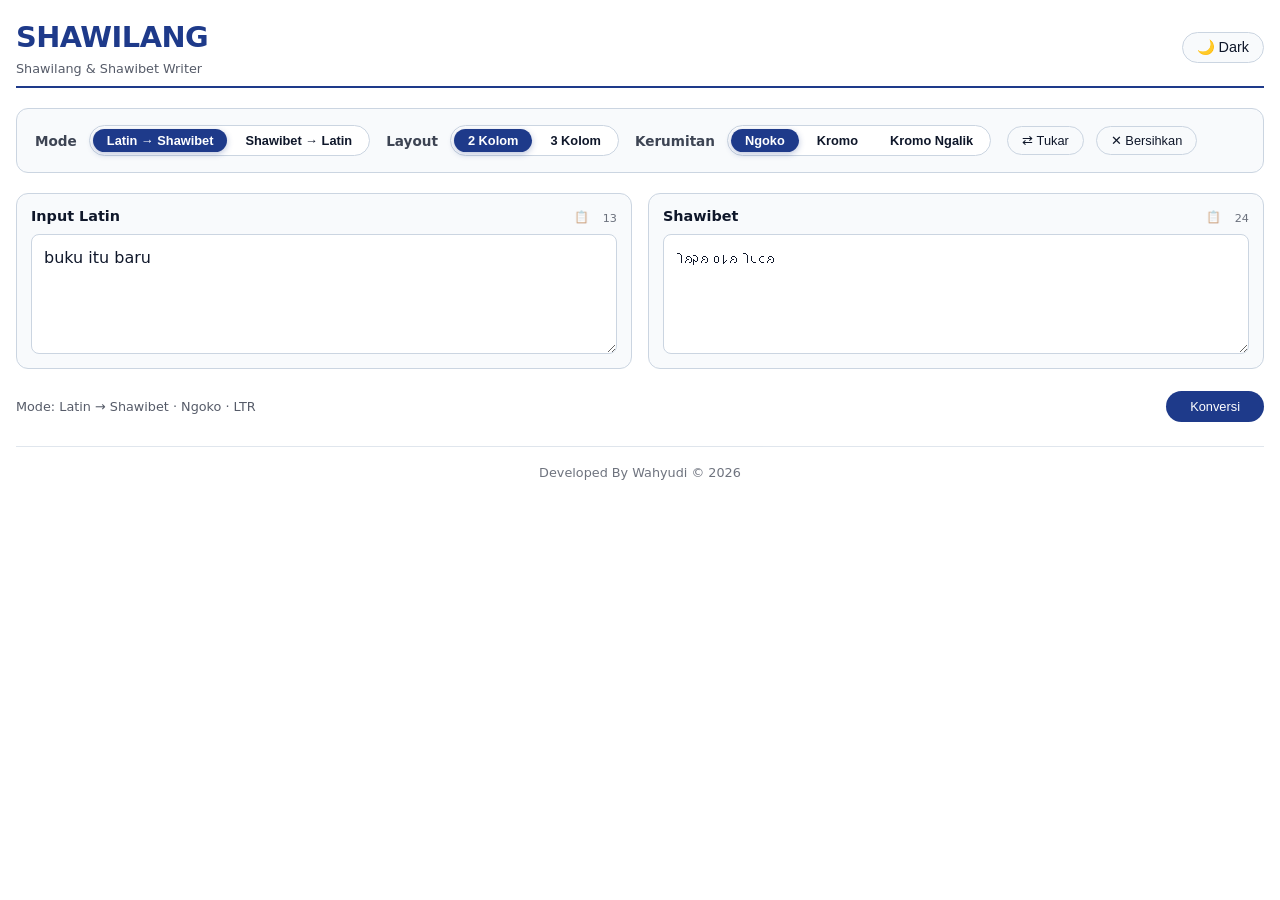
==== shawilang/index.html @ c7db757a "Update index.html" ====
<!DOCTYPE html>
<html lang="id">
<head>
    <meta charset="UTF-8">
    <meta name="viewport" content="width=device-width, initial-scale=1.0, maximum-scale=1.0, user-scalable=yes">
    <title>Shawilang – Shawibet Writer & Translator</title>
    <meta name="description" content="Tulis dan konversi Bahasa Indonesia ke Shawilang dan aksara Shawibet dengan mode Ngoko, Kromo, dan Kromo Ngalik.">
    <link rel="canonical" href="https://wahyudi.github.io/shawilang/">
    <meta property="og:title" content="Shawilang – Shawibet Writer">
    <meta property="og:description" content="Konversi Bahasa Indonesia ke Shawilang & Shawibet. Mode Ngoko, Kromo, Kromo Ngalik. PWA.">
    <meta name="twitter:card" content="summary">
    <link rel="icon" href="data:image/svg+xml,<svg xmlns='http://www.w3.org/2000/svg' viewBox='0 0 100 100'><text y='.9em' font-size='90'>𐑖</text></svg>">
    <link rel="manifest" href="manifest.json">
    <meta name="theme-color" content="#1e3a8a">
    <style>
        /* CSS Variables */
        :root {
            --bg: #ffffff;
            --bg-card: #f8fafc;
            --text: #0f172a;
            --primary: #1e3a8a;
            --primary-light: #3b82f6;
            --accent: #f97316;
            --border: #cbd5e1;
            --shadow: 0 4px 12px rgba(0,0,0,0.05);
            --radius: 12px;
            --transition: 0.25s ease;
            --font: 'Segoe UI', system-ui, -apple-system, sans-serif;
        }
        [data-theme="dark"] {
            --bg: #0f172a;
            --bg-card: #1e293b;
            --text: #f1f5f9;
            --primary: #3b82f6;
            --primary-light: #60a5fa;
            --accent: #f97316;
            --border: #334155;
            --shadow: 0 4px 12px rgba(0,0,0,0.4);
        }
        * { box-sizing: border-box; margin: 0; padding: 0; }
        body {
            font-family: var(--font);
            background: var(--bg);
            color: var(--text);
            transition: background var(--transition), color var(--transition);
            min-height: 100vh;
            display: flex;
            flex-direction: column;
            padding: 0 16px 20px;
            line-height: 1.5;
        }
        /* header */
        header {
            display: flex;
            flex-wrap: wrap;
            justify-content: space-between;
            align-items: center;
            padding: 16px 0 8px;
            border-bottom: 2px solid var(--primary);
            margin-bottom: 20px;
        }
        .brand h1 {
            font-size: 1.8rem;
            font-weight: 700;
            color: var(--primary);
            letter-spacing: -0.5px;
        }
        .brand small {
            display: block;
            font-size: 0.8rem;
            opacity: 0.7;
        }
        .header-actions {
            display: flex;
            gap: 10px;
            align-items: center;
        }
        .theme-toggle {
            background: var(--bg-card);
            border: 1px solid var(--border);
            border-radius: 40px;
            padding: 6px 14px;
            font-size: 0.9rem;
            cursor: pointer;
            color: var(--text);
            display: flex;
            align-items: center;
            gap: 6px;
            transition: 0.2s;
        }
        .theme-toggle:hover { opacity: 0.8; }

        /* controls */
        .controls {
            display: flex;
            flex-wrap: wrap;
            gap: 12px 16px;
            background: var(--bg-card);
            padding: 16px 18px;
            border-radius: var(--radius);
            margin-bottom: 20px;
            border: 1px solid var(--border);
            align-items: center;
        }
        .control-group {
            display: flex;
            align-items: center;
            gap: 6px 12px;
            flex-wrap: wrap;
        }
        .control-group label {
            font-weight: 600;
            font-size: 0.85rem;
            opacity: 0.8;
        }
        .btn-group {
            display: flex;
            gap: 4px;
            background: var(--bg);
            border-radius: 40px;
            padding: 3px;
            border: 1px solid var(--border);
        }
        .btn-group button {
            background: transparent;
            border: none;
            padding: 4px 14px;
            border-radius: 30px;
            font-size: 0.8rem;
            font-weight: 600;
            cursor: pointer;
            color: var(--text);
            transition: 0.15s;
            white-space: nowrap;
        }
        .btn-group button.active {
            background: var(--primary);
            color: white;
            box-shadow: 0 2px 6px rgba(30,58,138,0.3);
        }
        .btn-group button:not(.active):hover { background: var(--border); }

        select, .btn-ghost {
            background: var(--bg);
            border: 1px solid var(--border);
            padding: 6px 14px;
            border-radius: 40px;
            font-size: 0.8rem;
            font-weight: 500;
            color: var(--text);
            cursor: pointer;
        }
        .btn-ghost {
            background: var(--bg-card);
            display: inline-flex;
            align-items: center;
            gap: 4px;
        }
        .btn-ghost:hover { background: var(--border); }

        /* layout columns */
        .columns {
            display: grid;
            gap: 16px;
            margin-bottom: 16px;
        }
        .col-2 { grid-template-columns: 1fr 1fr; }
        .col-3 { grid-template-columns: 1fr 1fr 1fr; }

        .card {
            background: var(--bg-card);
            border-radius: var(--radius);
            border: 1px solid var(--border);
            padding: 12px 14px 14px;
            display: flex;
            flex-direction: column;
            transition: background 0.2s;
        }
        .card-header {
            display: flex;
            justify-content: space-between;
            align-items: center;
            margin-bottom: 6px;
            flex-wrap: wrap;
        }
        .card-header label {
            font-weight: 600;
            font-size: 0.9rem;
        }
        .card-actions {
            display: flex;
            gap: 6px;
            align-items: center;
        }
        .card-actions button {
            background: transparent;
            border: none;
            font-size: 0.75rem;
            padding: 2px 8px;
            border-radius: 20px;
            cursor: pointer;
            color: var(--text);
            opacity: 0.6;
            transition: 0.15s;
        }
        .card-actions button:hover { opacity: 1; background: var(--border); }
        textarea {
            width: 100%;
            min-height: 120px;
            padding: 10px 12px;
            font-size: 1rem;
            border: 1px solid var(--border);
            border-radius: 8px;
            background: var(--bg);
            color: var(--text);
            resize: vertical;
            font-family: var(--font);
            transition: 0.2s;
            line-height: 1.6;
        }
        textarea:focus { outline: 2px solid var(--primary); outline-offset: 1px; }
        .char-count {
            font-size: 0.7rem;
            opacity: 0.6;
            margin-top: 4px;
            text-align: right;
        }
        .rtl-text {
            direction: rtl;
            unicode-bidi: plaintext;
        }
        .footer {
            margin-top: 24px;
            text-align: center;
            font-size: 0.8rem;
            opacity: 0.6;
            border-top: 1px solid var(--border);
            padding-top: 16px;
        }
        /* toast */
        .toast {
            position: fixed;
            bottom: 30px;
            left: 50%;
            transform: translateX(-50%);
            background: var(--primary);
            color: white;
            padding: 10px 24px;
            border-radius: 60px;
            font-weight: 500;
            box-shadow: 0 8px 24px rgba(0,0,0,0.2);
            opacity: 0;
            transition: opacity 0.3s, transform 0.3s;
            pointer-events: none;
            z-index: 999;
        }
        .toast.show { opacity: 1; transform: translateX(-50%) translateY(0); }

        /* responsive */
        @media (max-width: 720px) {
            .col-2, .col-3 { grid-template-columns: 1fr; }
            .controls { flex-direction: column; align-items: stretch; }
            .control-group { justify-content: center; }
            .brand h1 { font-size: 1.5rem; }
            .btn-group button { font-size: 0.7rem; padding: 4px 10px; }
        }
        @media (max-width: 480px) {
            header { flex-direction: column; align-items: start; gap: 6px; }
            .header-actions { width: 100%; justify-content: flex-start; }
        }
        .flex-wrap { display: flex; flex-wrap: wrap; gap: 8px; align-items: center; }
        .gap-1 { gap: 4px; }
        .mt-1 { margin-top: 6px; }
        .hidden { display: none; }
    </style>
</head>
<body>
    <header>
        <div class="brand">
            <h1>SHAWILANG</h1>
            <small>Shawilang &amp; Shawibet Writer</small>
        </div>
        <div class="header-actions">
            <button class="theme-toggle" id="themeToggle" aria-label="Toggle tema">🌙 Dark</button>
        </div>
    </header>

    <!-- controls -->
    <div class="controls" id="controls">
        <div class="control-group">
            <label>Mode</label>
            <div class="btn-group" id="modeGroup">
                <button data-mode="latin2shawi" class="active">Latin → Shawibet</button>
                <button data-mode="shawi2latin">Shawibet → Latin</button>
            </div>
        </div>
        <div class="control-group">
            <label>Layout</label>
            <div class="btn-group" id="layoutGroup">
                <button data-layout="2" class="active">2 Kolom</button>
                <button data-layout="3">3 Kolom</button>
            </div>
        </div>
        <div class="control-group">
            <label>Kerumitan</label>
            <div class="btn-group" id="complexityGroup">
                <button data-complex="ngoko" class="active">Ngoko</button>
                <button data-complex="kromo">Kromo</button>
                <button data-complex="kromo-ngalik">Kromo Ngalik</button>
            </div>
        </div>
        <div class="control-group">
            <button class="btn-ghost" id="swapBtn">⇄ Tukar</button>
            <button class="btn-ghost" id="clearBtn">✕ Bersihkan</button>
        </div>
    </div>

    <!-- columns container -->
    <div class="columns col-2" id="columnsContainer">
        <!-- column 1 : input -->
        <div class="card" id="col1">
            <div class="card-header">
                <label id="labelCol1">Input Latin</label>
                <div class="card-actions">
                    <button class="copy-btn" data-target="col1" aria-label="Salin">📋</button>
                    <span class="char-count" id="countCol1">0</span>
                </div>
            </div>
            <textarea id="inputText" placeholder="Ketik di sini..." spellcheck="true"></textarea>
        </div>
        <!-- column 2 : hasil utama -->
        <div class="card" id="col2">
            <div class="card-header">
                <label id="labelCol2">Hasil Shawibet</label>
                <div class="card-actions">
                    <button class="copy-btn" data-target="col2" aria-label="Salin">📋</button>
                    <span class="char-count" id="countCol2">0</span>
                </div>
            </div>
            <textarea id="outputShawibet" readonly placeholder="Hasil aksara"></textarea>
        </div>
        <!-- column 3 : shawilang latin (opsional) -->
        <div class="card hidden" id="col3">
            <div class="card-header">
                <label id="labelCol3">Shawilang Latin</label>
                <div class="card-actions">
                    <button class="copy-btn" data-target="col3" aria-label="Salin">📋</button>
                    <span class="char-count" id="countCol3">0</span>
                </div>
            </div>
            <textarea id="outputLatin" readonly placeholder="Hasil Shawilang Latin"></textarea>
        </div>
    </div>

    <!-- additional info -->
    <div style="display:flex; flex-wrap:wrap; gap:12px; justify-content:space-between; align-items:center; margin-top:6px;">
        <div style="font-size:0.8rem; opacity:0.7;">
            <span id="modeDesc">Mode: Latin → Shawibet · Ngoko · LTR</span>
        </div>
        <button class="btn-ghost" id="convertBtn" style="background:var(--primary); color:white; border:none; padding:8px 24px;">Konversi</button>
    </div>

    <div class="footer">
        Developed By Wahyudi © <span id="year"></span>
    </div>

    <!-- toast -->
    <div id="toast" class="toast">✓ Berhasil disalin</div>

    <script>
        (function(){
            "use strict";

            // ---------- SHAWILANG MAPPING (UPDATED) ----------
            // Mapping untuk transformasi (per huruf)
            const CHAR_MAP = {
                'b':'p', 'p':'p', 'c':'j', 'j':'c', 'd':'t', 't':'d',
                'f':'v', 'v':'f', 'h':'ng', 'ng':'h', 'k':'g', 'g':'k',
                'l':'r', 'r':'l', 'm':'n', 'n':'m', 's':'z', 'z':'s',
                'w':'y', 'y':'w', 'a':'e', 'e':'a', 'u':'o', 'o':'u'
            };
            // Huruf yang TIDAK diubah untuk semua level
            const UNCHANGED = ['i','ny','sy','q','x'];

            // Tokenizer: longest match untuk multi-char (ng, ny, sy, kh? kh tidak di map sekarang)
            function tokenize(input) {
                const tokens = [];
                const special = ['ng','ny','sy']; // kh tidak digunakan
                let i = 0;
                while(i < input.length) {
                    let match = null;
                    if(i+1 < input.length) {
                        const two = input.substr(i,2).toLowerCase();
                        if(special.includes(two)) {
                            match = two;
                        }
                    }
                    if(match) {
                        tokens.push(match);
                        i += 2;
                    } else {
                        const ch = input[i].toLowerCase();
                        tokens.push(ch);
                        i++;
                    }
                }
                return tokens;
            }

            // Transformasi per kata (level 1 dan 2)
            function transformWord(text) {
                const tokens = tokenize(text);
                let result = '';
                for(let t of tokens) {
                    // cek apakah termasuk unchanged
                    if(UNCHANGED.includes(t)) {
                        result += t;
                        continue;
                    }
                    // mapping
                    const mapped = CHAR_MAP[t];
                    if(mapped) {
                        result += mapped;
                    } else {
                        result += t; // fallback
                    }
                }
                return result;
            }

            // Kromo Ngalik: transformasi tanpa m,n,s,w,y,z? sesuai spesifikasi: 
            // level 3 tidak mengubah m,n,s,w,y,z? spesifikasi baru: hanya mengubah b<->p, c<->j, d<->t, f<->v, h<->ng, k<->g, l<->r, a<->e, u<->o
            // tidak menyebut m,n,s,w,y,z, i, ny, sy, q, x
            const CHAR_MAP_LEVEL3 = {
                'b':'p', 'p':'p', 'c':'j', 'j':'c', 'd':'t', 't':'d',
                'f':'v', 'v':'f', 'h':'ng', 'ng':'h', 'k':'g', 'g':'k',
                'l':'r', 'r':'l', 'a':'e', 'e':'a', 'u':'o', 'o':'u'
            };
            const UNCHANGED_LEVEL3 = ['i','m','n','s','w','y','z','ny','sy','q','x'];

            function transformWordLevel3(text) {
                const tokens = tokenize(text);
                let result = '';
                for(let t of tokens) {
                    if(UNCHANGED_LEVEL3.includes(t)) {
                        result += t;
                        continue;
                    }
                    const mapped = CHAR_MAP_LEVEL3[t];
                    if(mapped) {
                        result += mapped;
                    } else {
                        result += t;
                    }
                }
                return result;
            }

            // Shawibet encoding (UPDATED)
            const SHAWI_MAP = {
                'p':'𐑐','b':'𐑚','t':'𐑑','d':'𐑛','k':'𐑒','g':'𐑜',
                'v':'𐑓','f':'𐑝','s':'𐑕','z':'𐑟','c':'𐑗','j':'𐑡',
                'y':'𐑘','w':'𐑢','ng':'𐑙','h':'𐑣','l':'𐑤','r':'𐑮',
                'm':'𐑥','n':'𐑯','e':'𐑧','a':'𐑪','i':'𐑴','o':'𐑺','u':'𐑻',
                'q':'ф','x':'x','sy':'$','ny':'𐑰'
            };
            // Decode map
            const SHAWI_DECODE = Object.fromEntries(Object.entries(SHAWI_MAP).map(([k,v])=>[v,k]));

            // encode ke Shawibet
            function encodeShawibet(latinText) {
                let result = '';
                let i=0;
                while(i<latinText.length) {
                    // cek multi-char tokens
                    let matched = false;
                    for(let len=2; len>=1; len--) {
                        if(i+len <= latinText.length) {
                            const sub = latinText.substr(i,len);
                            const lower = sub.toLowerCase();
                            if(SHAWI_MAP[lower]) {
                                result += SHAWI_MAP[lower];
                                i += len;
                                matched = true;
                                break;
                            }
                        }
                    }
                    if(!matched) {
                        const ch = latinText[i];
                        if(ch === ' ') result += ' ';
                        else if(/[.,!?;:"'()\-]/.test(ch)) result += ch;
                        else result += ch; // fallback
                        i++;
                    }
                }
                return result;
            }

            // decode Shawibet
            function decodeShawibet(shawiText) {
                let result = '';
                let i=0;
                while(i<shawiText.length) {
                    let found = false;
                    // coba match terpanjang di map
                    for(let len=3; len>=1; len--) {
                        if(i+len <= shawiText.length) {
                            const sub = shawiText.substr(i,len);
                            if(SHAWI_DECODE[sub]) {
                                result += SHAWI_DECODE[sub];
                                i += len;
                                found = true;
                                break;
                            }
                        }
                    }
                    if(!found) {
                        const ch = shawiText[i];
                        if(ch === ' ' || /[.,!?;:"'()\-]/.test(ch)) result += ch;
                        else result += ch;
                        i++;
                    }
                }
                return result;
            }

            // Pipeline untuk Ngoko dan Kromo (level 1 & 2)
            function applyNgoko(text) {
                return text.split(/\b/).map(part => {
                    if(/^[A-Za-z]+$/.test(part)) return transformWord(part);
                    return part;
                }).join('');
            }

            function applyKromo(text) {
                return text.split(/\b/).map(part => {
                    if(/^[A-Za-z]+$/.test(part)) {
                        const tr = transformWord(part);
                        return tr.split('').reverse().join('');
                    }
                    return part;
                }).join('');
            }

            // Kromo Ngalik: transform level3 + reverse karakter + reverse urutan kata
            function applyKromoNgalik(text) {
                const words = text.split(/\s+/);
                const processed = words.map(w => {
                    if(/^[A-Za-z]+$/.test(w)) {
                        const tr = transformWordLevel3(w);
                        return tr.split('').reverse().join('');
                    }
                    return w;
                });
                // reverse urutan kata
                return processed.reverse().join(' ');
            }

            // ---------- APP STATE ----------
            const state = {
                mode: 'latin2shawi',
                layout: 2,
                complexity: 'ngoko',
                inputText: 'buku itu baru',
                outputShawibet: '',
                outputLatin: '',
                isRTL: false,
            };

            // DOM refs
            const $ = id => document.getElementById(id);
            const inputText = $('inputText');
            const outputShawibet = $('outputShawibet');
            const outputLatin = $('outputLatin');
            const col1 = $('col1');
            const col2 = $('col2');
            const col3 = $('col3');
            const labelCol1 = $('labelCol1');
            const labelCol2 = $('labelCol2');
            const labelCol3 = $('labelCol3');
            const countCol1 = $('countCol1');
            const countCol2 = $('countCol2');
            const countCol3 = $('countCol3');
            const modeDesc = $('modeDesc');
            const toast = $('toast');

            // ---------- ENGINE ----------
            function runConversion() {
                const raw = inputText.value;
                state.inputText = raw;
                const mode = state.mode;
                const comp = state.complexity;
                let shawiResult = '';
                let latinResult = '';
                let isRTL = false;

                if(mode === 'latin2shawi') {
                    let shawilang = '';
                    if(comp === 'ngoko') {
                        shawilang = applyNgoko(raw);
                    } else if(comp === 'kromo') {
                        shawilang = applyKromo(raw);
                    } else { // kromo-ngalik
                        shawilang = applyKromoNgalik(raw);
                        isRTL = true;
                    }
                    latinResult = shawilang;
                    shawiResult = encodeShawibet(shawilang);
                } else {
                    // shawi2latin
                    const decoded = decodeShawibet(raw);
                    let original = decoded.split(/\b/).map(part => {
                        if(/^[A-Za-z]+$/.test(part)) {
                            // balik transformasi: gunakan transformWord (simetris)
                            return transformWord(part);
                        }
                        return part;
                    }).join('');
                    if(comp === 'ngoko') {
                        latinResult = original;
                        shawiResult = raw;
                    } else if(comp === 'kromo') {
                        const reversedWords = original.split(/\b/).map(part => {
                            if(/^[A-Za-z]+$/.test(part)) return part.split('').reverse().join('');
                            return part;
                        }).join('');
                        latinResult = reversedWords;
                        shawiResult = raw;
                    } else {
                        // kromo-ngalik: reverse sentence
                        const words = original.split(/\s+/);
                        const reversed = words.map(w => w.split('').reverse().join('')).reverse().join(' ');
                        latinResult = reversed;
                        shawiResult = raw;
                        isRTL = true;
                    }
                }

                state.outputLatin = latinResult;
                state.outputShawibet = shawiResult;
                state.isRTL = isRTL;

                outputShawibet.value = shawiResult;
                outputLatin.value = latinResult;

                // handle RTL
                outputShawibet.classList.toggle('rtl-text', isRTL && state.mode==='latin2shawi');
                if(state.mode==='shawi2latin' && state.complexity==='kromo-ngalik') {
                    outputShawibet.classList.add('rtl-text');
                } else {
                    outputShawibet.classList.remove('rtl-text');
                }

                updateLabelsAndCounts();
                updateModeDesc();
            }

            function updateLabelsAndCounts() {
                const mode = state.mode;
                const layout = state.layout;
                const is3 = layout === 3;
                col3.classList.toggle('hidden', !is3);
                if(mode==='latin2shawi') {
                    labelCol1.textContent = 'Input Latin';
                    labelCol2.textContent = 'Shawibet';
                    labelCol3.textContent = 'Shawilang Latin';
                } else {
                    labelCol1.textContent = 'Input Shawibet';
                    labelCol2.textContent = 'Hasil Latin (Shawilang)';
                    labelCol3.textContent = 'Hasil Indonesia';
                }
                countCol1.textContent = inputText.value.length;
                countCol2.textContent = outputShawibet.value.length;
                countCol3.textContent = outputLatin.value.length;
            }

            function updateModeDesc() {
                const comp = state.complexity;
                const mode = state.mode;
                let dir = 'LTR';
                if(state.isRTL) dir = 'RTL (Shawibet)';
                const compName = { 'ngoko':'Ngoko', 'kromo':'Kromo', 'kromo-ngalik':'Kromo Ngalik' }[comp];
                const modeName = mode==='latin2shawi' ? 'Latin → Shawibet' : 'Shawibet → Latin';
                modeDesc.textContent = `Mode: ${modeName} · ${compName} · ${dir}`;
            }

            // copy
            function copyText(text, label) {
                if(!text) { showToast('Tidak ada teks untuk disalin'); return; }
                navigator.clipboard.writeText(text).then(() => {
                    showToast(`✓ ${label} disalin`);
                }).catch(() => {
                    const ta = document.createElement('textarea');
                    ta.value = text;
                    document.body.appendChild(ta);
                    ta.select();
                    document.execCommand('copy');
                    ta.remove();
                    showToast(`✓ ${label} disalin`);
                });
            }

            let toastTimer = null;
            function showToast(msg) {
                toast.textContent = msg;
                toast.classList.add('show');
                clearTimeout(toastTimer);
                toastTimer = setTimeout(() => toast.classList.remove('show'), 2200);
            }

            function clearAll() {
                inputText.value = '';
                outputShawibet.value = '';
                outputLatin.value = '';
                state.inputText = '';
                state.outputLatin = '';
                state.outputShawibet = '';
                updateLabelsAndCounts();
                runConversion();
            }

            function swapMode() {
                const current = state.mode;
                const newMode = current === 'latin2shawi' ? 'shawi2latin' : 'latin2shawi';
                state.mode = newMode;
                document.querySelectorAll('#modeGroup button').forEach(b => {
                    b.classList.toggle('active', b.dataset.mode === newMode);
                });
                const inputVal = inputText.value;
                const shawiVal = outputShawibet.value;
                const latinVal = outputLatin.value;
                if(newMode === 'shawi2latin') {
                    inputText.value = shawiVal || inputVal;
                } else {
                    inputText.value = (latinVal || inputVal);
                }
                runConversion();
                updateLabelsAndCounts();
            }

            function setLayout(cols) {
                state.layout = cols;
                const container = $('columnsContainer');
                container.classList.remove('col-2','col-3');
                container.classList.add(cols===2 ? 'col-2' : 'col-3');
                document.querySelectorAll('#layoutGroup button').forEach(b => {
                    b.classList.toggle('active', parseInt(b.dataset.layout) === cols);
                });
                updateLabelsAndCounts();
                runConversion();
            }

            function toggleTheme() {
                const html = document.documentElement;
                const current = html.getAttribute('data-theme');
                const next = current === 'dark' ? 'light' : 'dark';
                html.setAttribute('data-theme', next);
                localStorage.setItem('theme', next);
                document.querySelector('#themeToggle').textContent = next === 'dark' ? '🌙 Dark' : '☀ Light';
            }

            function initTheme() {
                const stored = localStorage.getItem('theme');
                if(stored) {
                    document.documentElement.setAttribute('data-theme', stored);
                    document.querySelector('#themeToggle').textContent = stored === 'dark' ? '🌙 Dark' : '☀ Light';
                }
            }

            function init() {
                initTheme();
                inputText.value = 'buku itu baru';
                runConversion();

                inputText.addEventListener('input', runConversion);

                document.querySelectorAll('#modeGroup button').forEach(btn => {
                    btn.addEventListener('click', function() {
                        document.querySelectorAll('#modeGroup button').forEach(b => b.classList.remove('active'));
                        this.classList.add('active');
                        state.mode = this.dataset.mode;
                        if(state.mode === 'shawi2latin') {
                            inputText.value = outputShawibet.value || state.inputText;
                        } else {
                            inputText.value = state.inputText;
                        }
                        runConversion();
                    });
                });

                document.querySelectorAll('#layoutGroup button').forEach(btn => {
                    btn.addEventListener('click', function() {
                        setLayout(parseInt(this.dataset.layout));
                    });
                });

                document.querySelectorAll('#complexityGroup button').forEach(btn => {
                    btn.addEventListener('click', function() {
                        document.querySelectorAll('#complexityGroup button').forEach(b => b.classList.remove('active'));
                        this.classList.add('active');
                        state.complexity = this.dataset.complex;
                        runConversion();
                    });
                });

                document.querySelectorAll('.copy-btn').forEach(btn => {
                    btn.addEventListener('click', function() {
                        const target = this.dataset.target;
                        let text = '', label = '';
                        if(target === 'col1') { text = inputText.value; label = 'Input'; }
                        else if(target === 'col2') { text = outputShawibet.value; label = 'Shawibet'; }
                        else if(target === 'col3') { text = outputLatin.value; label = 'Shawilang Latin'; }
                        if(text) copyText(text, label);
                        else showToast('Tidak ada teks');
                    });
                });

                $('swapBtn').addEventListener('click', swapMode);
                $('clearBtn').addEventListener('click', clearAll);
                $('convertBtn').addEventListener('click', runConversion);
                $('themeToggle').addEventListener('click', toggleTheme);

                $('year').textContent = new Date().getFullYear();
                setLayout(2);
            }

            if(document.readyState === 'loading') {
                document.addEventListener('DOMContentLoaded', init);
            } else {
                init();
            }

        })();
    </script>
</body>
</html>
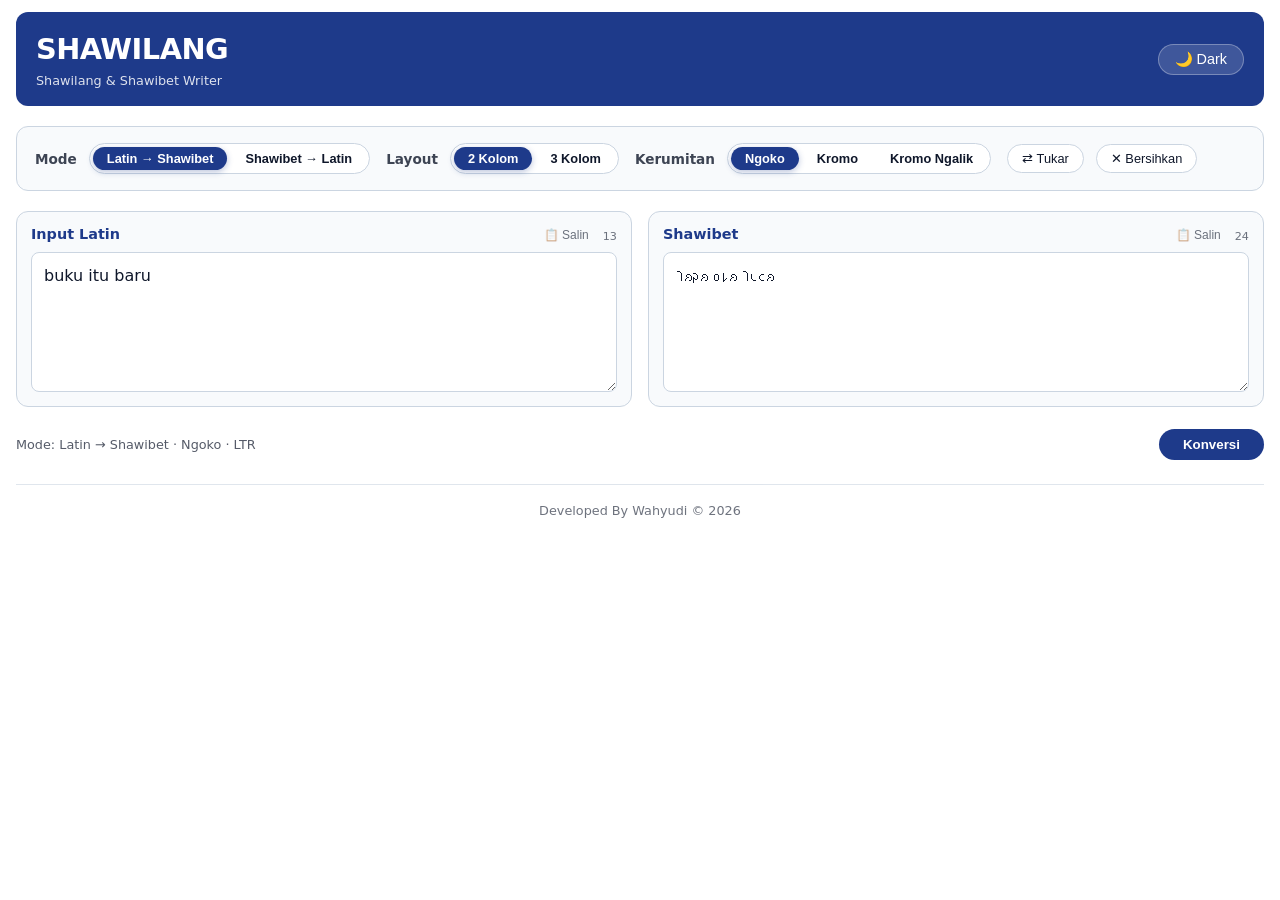
==== commit e41eae50: "Update index.html" ====
--- a/shawilang/index.html
+++ b/shawilang/index.html
@@ -13,7 +13,7 @@
     <link rel="manifest" href="manifest.json">
     <meta name="theme-color" content="#1e3a8a">
     <style>
-        /* CSS Variables */
+        /* CSS Variables - Light Mode */
         :root {
             --bg: #ffffff;
             --bg-card: #f8fafc;
@@ -26,6 +26,9 @@
             --radius: 12px;
             --transition: 0.25s ease;
             --font: 'Segoe UI', system-ui, -apple-system, sans-serif;
+            --header-bg: #1e3a8a;
+            --header-text: #ffffff;
+            --button-hover: #dbeafe;
         }
         [data-theme="dark"] {
             --bg: #0f172a;
@@ -36,6 +39,9 @@
             --accent: #f97316;
             --border: #334155;
             --shadow: 0 4px 12px rgba(0,0,0,0.4);
+            --header-bg: #0f172a;
+            --header-text: #f1f5f9;
+            --button-hover: #1e293b;
         }
         * { box-sizing: border-box; margin: 0; padding: 0; }
         body {
@@ -55,20 +61,24 @@
             flex-wrap: wrap;
             justify-content: space-between;
             align-items: center;
-            padding: 16px 0 8px;
-            border-bottom: 2px solid var(--primary);
+            padding: 16px 20px;
+            background: var(--header-bg);
+            color: var(--header-text);
+            border-radius: var(--radius);
             margin-bottom: 20px;
+            margin-top: 12px;
         }
         .brand h1 {
             font-size: 1.8rem;
             font-weight: 700;
-            color: var(--primary);
+            color: #ffffff;
             letter-spacing: -0.5px;
         }
         .brand small {
             display: block;
             font-size: 0.8rem;
-            opacity: 0.7;
+            opacity: 0.85;
+            color: #ffffff;
         }
         .header-actions {
             display: flex;
@@ -76,19 +86,19 @@
             align-items: center;
         }
         .theme-toggle {
-            background: var(--bg-card);
-            border: 1px solid var(--border);
+            background: rgba(255,255,255,0.15);
+            border: 1px solid rgba(255,255,255,0.3);
             border-radius: 40px;
-            padding: 6px 14px;
+            padding: 6px 16px;
             font-size: 0.9rem;
             cursor: pointer;
-            color: var(--text);
+            color: #ffffff;
             display: flex;
             align-items: center;
             gap: 6px;
             transition: 0.2s;
         }
-        .theme-toggle:hover { opacity: 0.8; }
+        .theme-toggle:hover { background: rgba(255,255,255,0.25); }
 
         /* controls */
         .controls {
@@ -140,7 +150,7 @@
         }
         .btn-group button:not(.active):hover { background: var(--border); }
 
-        select, .btn-ghost {
+        .btn-ghost {
             background: var(--bg);
             border: 1px solid var(--border);
             padding: 6px 14px;
@@ -149,14 +159,24 @@
             font-weight: 500;
             color: var(--text);
             cursor: pointer;
-        }
-        .btn-ghost {
-            background: var(--bg-card);
             display: inline-flex;
             align-items: center;
             gap: 4px;
-        }
-        .btn-ghost:hover { background: var(--border); }
+            transition: 0.2s;
+        }
+        .btn-ghost:hover { background: var(--button-hover); }
+
+        .btn-primary {
+            background: var(--primary);
+            color: white;
+            border: none;
+            padding: 8px 24px;
+            border-radius: 40px;
+            font-weight: 600;
+            cursor: pointer;
+            transition: 0.2s;
+        }
+        .btn-primary:hover { opacity: 0.85; }
 
         /* layout columns */
         .columns {
@@ -186,6 +206,7 @@
         .card-header label {
             font-weight: 600;
             font-size: 0.9rem;
+            color: var(--primary);
         }
         .card-actions {
             display: flex;
@@ -206,7 +227,7 @@
         .card-actions button:hover { opacity: 1; background: var(--border); }
         textarea {
             width: 100%;
-            min-height: 120px;
+            min-height: 140px;
             padding: 10px 12px;
             font-size: 1rem;
             border: 1px solid var(--border);
@@ -236,6 +257,7 @@
             opacity: 0.6;
             border-top: 1px solid var(--border);
             padding-top: 16px;
+            color: var(--text);
         }
         /* toast */
         .toast {
@@ -268,10 +290,8 @@
             header { flex-direction: column; align-items: start; gap: 6px; }
             .header-actions { width: 100%; justify-content: flex-start; }
         }
-        .flex-wrap { display: flex; flex-wrap: wrap; gap: 8px; align-items: center; }
-        .gap-1 { gap: 4px; }
-        .mt-1 { margin-top: 6px; }
         .hidden { display: none; }
+        .flex-center { display: flex; justify-content: center; align-items: center; }
     </style>
 </head>
 <body>
@@ -322,7 +342,7 @@
             <div class="card-header">
                 <label id="labelCol1">Input Latin</label>
                 <div class="card-actions">
-                    <button class="copy-btn" data-target="col1" aria-label="Salin">📋</button>
+                    <button class="copy-btn" data-target="col1" aria-label="Salin">📋 Salin</button>
                     <span class="char-count" id="countCol1">0</span>
                 </div>
             </div>
@@ -333,7 +353,7 @@
             <div class="card-header">
                 <label id="labelCol2">Hasil Shawibet</label>
                 <div class="card-actions">
-                    <button class="copy-btn" data-target="col2" aria-label="Salin">📋</button>
+                    <button class="copy-btn" data-target="col2" aria-label="Salin">📋 Salin</button>
                     <span class="char-count" id="countCol2">0</span>
                 </div>
             </div>
@@ -344,7 +364,7 @@
             <div class="card-header">
                 <label id="labelCol3">Shawilang Latin</label>
                 <div class="card-actions">
-                    <button class="copy-btn" data-target="col3" aria-label="Salin">📋</button>
+                    <button class="copy-btn" data-target="col3" aria-label="Salin">📋 Salin</button>
                     <span class="char-count" id="countCol3">0</span>
                 </div>
             </div>
@@ -357,7 +377,7 @@
         <div style="font-size:0.8rem; opacity:0.7;">
             <span id="modeDesc">Mode: Latin → Shawibet · Ngoko · LTR</span>
         </div>
-        <button class="btn-ghost" id="convertBtn" style="background:var(--primary); color:white; border:none; padding:8px 24px;">Konversi</button>
+        <button class="btn-primary" id="convertBtn">Konversi</button>
     </div>
 
     <div class="footer">
@@ -371,21 +391,28 @@
         (function(){
             "use strict";
 
-            // ---------- SHAWILANG MAPPING (UPDATED) ----------
-            // Mapping untuk transformasi (per huruf)
+            // ---------- SHAWILANG MAPPING ----------
+            // Mapping untuk transformasi level 1 & 2
             const CHAR_MAP = {
                 'b':'p', 'p':'p', 'c':'j', 'j':'c', 'd':'t', 't':'d',
                 'f':'v', 'v':'f', 'h':'ng', 'ng':'h', 'k':'g', 'g':'k',
                 'l':'r', 'r':'l', 'm':'n', 'n':'m', 's':'z', 'z':'s',
                 'w':'y', 'y':'w', 'a':'e', 'e':'a', 'u':'o', 'o':'u'
             };
-            // Huruf yang TIDAK diubah untuk semua level
             const UNCHANGED = ['i','ny','sy','q','x'];
 
-            // Tokenizer: longest match untuk multi-char (ng, ny, sy, kh? kh tidak di map sekarang)
+            // Mapping level 3 (tanpa m,n,s,w,y,z)
+            const CHAR_MAP_LEVEL3 = {
+                'b':'p', 'p':'p', 'c':'j', 'j':'c', 'd':'t', 't':'d',
+                'f':'v', 'v':'f', 'h':'ng', 'ng':'h', 'k':'g', 'g':'k',
+                'l':'r', 'r':'l', 'a':'e', 'e':'a', 'u':'o', 'o':'u'
+            };
+            const UNCHANGED_LEVEL3 = ['i','m','n','s','w','y','z','ny','sy','q','x'];
+
+            // Tokenizer
             function tokenize(input) {
                 const tokens = [];
-                const special = ['ng','ny','sy']; // kh tidak digunakan
+                const special = ['ng','ny','sy'];
                 let i = 0;
                 while(i < input.length) {
                     let match = null;
@@ -407,46 +434,17 @@
                 return tokens;
             }
 
-            // Transformasi per kata (level 1 dan 2)
-            function transformWord(text) {
+            function transformWord(text, level) {
                 const tokens = tokenize(text);
                 let result = '';
+                const map = level === 3 ? CHAR_MAP_LEVEL3 : CHAR_MAP;
+                const unchanged = level === 3 ? UNCHANGED_LEVEL3 : UNCHANGED;
                 for(let t of tokens) {
-                    // cek apakah termasuk unchanged
-                    if(UNCHANGED.includes(t)) {
+                    if(unchanged.includes(t)) {
                         result += t;
                         continue;
                     }
-                    // mapping
-                    const mapped = CHAR_MAP[t];
-                    if(mapped) {
-                        result += mapped;
-                    } else {
-                        result += t; // fallback
-                    }
-                }
-                return result;
-            }
-
-            // Kromo Ngalik: transformasi tanpa m,n,s,w,y,z? sesuai spesifikasi: 
-            // level 3 tidak mengubah m,n,s,w,y,z? spesifikasi baru: hanya mengubah b<->p, c<->j, d<->t, f<->v, h<->ng, k<->g, l<->r, a<->e, u<->o
-            // tidak menyebut m,n,s,w,y,z, i, ny, sy, q, x
-            const CHAR_MAP_LEVEL3 = {
-                'b':'p', 'p':'p', 'c':'j', 'j':'c', 'd':'t', 't':'d',
-                'f':'v', 'v':'f', 'h':'ng', 'ng':'h', 'k':'g', 'g':'k',
-                'l':'r', 'r':'l', 'a':'e', 'e':'a', 'u':'o', 'o':'u'
-            };
-            const UNCHANGED_LEVEL3 = ['i','m','n','s','w','y','z','ny','sy','q','x'];
-
-            function transformWordLevel3(text) {
-                const tokens = tokenize(text);
-                let result = '';
-                for(let t of tokens) {
-                    if(UNCHANGED_LEVEL3.includes(t)) {
-                        result += t;
-                        continue;
-                    }
-                    const mapped = CHAR_MAP_LEVEL3[t];
+                    const mapped = map[t];
                     if(mapped) {
                         result += mapped;
                     } else {
@@ -456,7 +454,7 @@
                 return result;
             }
 
-            // Shawibet encoding (UPDATED)
+            // Shawibet encoding
             const SHAWI_MAP = {
                 'p':'𐑐','b':'𐑚','t':'𐑑','d':'𐑛','k':'𐑒','g':'𐑜',
                 'v':'𐑓','f':'𐑝','s':'𐑕','z':'𐑟','c':'𐑗','j':'𐑡',
@@ -464,15 +462,12 @@
                 'm':'𐑥','n':'𐑯','e':'𐑧','a':'𐑪','i':'𐑴','o':'𐑺','u':'𐑻',
                 'q':'ф','x':'x','sy':'$','ny':'𐑰'
             };
-            // Decode map
             const SHAWI_DECODE = Object.fromEntries(Object.entries(SHAWI_MAP).map(([k,v])=>[v,k]));
 
-            // encode ke Shawibet
             function encodeShawibet(latinText) {
                 let result = '';
-                let i=0;
-                while(i<latinText.length) {
-                    // cek multi-char tokens
+                let i = 0;
+                while(i < latinText.length) {
                     let matched = false;
                     for(let len=2; len>=1; len--) {
                         if(i+len <= latinText.length) {
@@ -490,20 +485,18 @@
                         const ch = latinText[i];
                         if(ch === ' ') result += ' ';
                         else if(/[.,!?;:"'()\-]/.test(ch)) result += ch;
-                        else result += ch; // fallback
+                        else result += ch;
                         i++;
                     }
                 }
                 return result;
             }
 
-            // decode Shawibet
             function decodeShawibet(shawiText) {
                 let result = '';
-                let i=0;
-                while(i<shawiText.length) {
+                let i = 0;
+                while(i < shawiText.length) {
                     let found = false;
-                    // coba match terpanjang di map
                     for(let len=3; len>=1; len--) {
                         if(i+len <= shawiText.length) {
                             const sub = shawiText.substr(i,len);
@@ -525,10 +518,32 @@
                 return result;
             }
 
-            // Pipeline untuk Ngoko dan Kromo (level 1 & 2)
+            // Fungsi untuk memisahkan kata dan tanda baca
+            function splitWordsAndPunctuation(text) {
+                const result = [];
+                let current = '';
+                for(let i = 0; i < text.length; i++) {
+                    const ch = text[i];
+                    if(/[a-zA-Z]/.test(ch)) {
+                        current += ch;
+                    } else {
+                        if(current) {
+                            result.push({ type: 'word', value: current });
+                            current = '';
+                        }
+                        result.push({ type: 'punct', value: ch });
+                    }
+                }
+                if(current) {
+                    result.push({ type: 'word', value: current });
+                }
+                return result;
+            }
+
+            // Pipeline untuk Ngoko dan Kromo
             function applyNgoko(text) {
                 return text.split(/\b/).map(part => {
-                    if(/^[A-Za-z]+$/.test(part)) return transformWord(part);
+                    if(/^[A-Za-z]+$/.test(part)) return transformWord(part, 1);
                     return part;
                 }).join('');
             }
@@ -536,25 +551,89 @@
             function applyKromo(text) {
                 return text.split(/\b/).map(part => {
                     if(/^[A-Za-z]+$/.test(part)) {
-                        const tr = transformWord(part);
+                        const tr = transformWord(part, 1);
                         return tr.split('').reverse().join('');
                     }
                     return part;
                 }).join('');
             }
 
-            // Kromo Ngalik: transform level3 + reverse karakter + reverse urutan kata
+            // Kromo Ngalik dengan penanganan tanda baca yang benar
             function applyKromoNgalik(text) {
-                const words = text.split(/\s+/);
-                const processed = words.map(w => {
-                    if(/^[A-Za-z]+$/.test(w)) {
-                        const tr = transformWordLevel3(w);
-                        return tr.split('').reverse().join('');
-                    }
-                    return w;
+                const parts = splitWordsAndPunctuation(text);
+                const words = [];
+                const puncts = [];
+                
+                for(let part of parts) {
+                    if(part.type === 'word') {
+                        words.push(part.value);
+                    } else {
+                        puncts.push(part.value);
+                    }
+                }
+                
+                // Transformasi setiap kata
+                const transformed = words.map(w => {
+                    const tr = transformWord(w, 3);
+                    return tr.split('').reverse().join('');
                 });
-                // reverse urutan kata
-                return processed.reverse().join(' ');
+                
+                // Balik urutan kata
+                const reversedWords = transformed.reverse();
+                
+                // Gabungkan kembali dengan tanda baca di posisi yang benar
+                let result = '';
+                let wordIndex = 0;
+                let punctIndex = 0;
+                
+                // Cari posisi tanda baca di akhir
+                let trailingPuncts = [];
+                let leadingPuncts = [];
+                let hasTrailing = false;
+                
+                // Kumpulkan tanda baca di awal dan akhir
+                for(let part of parts) {
+                    if(part.type === 'punct' && wordIndex === 0 && punctIndex === 0) {
+                        leadingPuncts.push(part.value);
+                        punctIndex++;
+                    } else {
+                        break;
+                    }
+                }
+                
+                // Reset
+                wordIndex = 0;
+                punctIndex = 0;
+                
+                // Kumpulkan tanda baca di akhir
+                let tempPuncts = [];
+                for(let i = parts.length - 1; i >= 0; i--) {
+                    if(parts[i].type === 'punct') {
+                        tempPuncts.unshift(parts[i].value);
+                    } else {
+                        break;
+                    }
+                }
+                trailingPuncts = tempPuncts;
+                
+                // Bangun hasil
+                // Tanda baca di awal tetap di awal
+                for(let p of leadingPuncts) {
+                    result += p;
+                }
+                
+                // Kata-kata yang sudah dibalik urutannya
+                for(let i = 0; i < reversedWords.length; i++) {
+                    if(i > 0) result += ' ';
+                    result += reversedWords[i];
+                }
+                
+                // Tanda baca di akhir tetap di akhir
+                for(let p of trailingPuncts) {
+                    result += p;
+                }
+                
+                return result;
             }
 
             // ---------- APP STATE ----------
@@ -601,19 +680,17 @@
                         shawilang = applyNgoko(raw);
                     } else if(comp === 'kromo') {
                         shawilang = applyKromo(raw);
-                    } else { // kromo-ngalik
+                    } else {
                         shawilang = applyKromoNgalik(raw);
                         isRTL = true;
                     }
                     latinResult = shawilang;
                     shawiResult = encodeShawibet(shawilang);
                 } else {
-                    // shawi2latin
                     const decoded = decodeShawibet(raw);
                     let original = decoded.split(/\b/).map(part => {
                         if(/^[A-Za-z]+$/.test(part)) {
-                            // balik transformasi: gunakan transformWord (simetris)
-                            return transformWord(part);
+                            return transformWord(part, 1);
                         }
                         return part;
                     }).join('');
@@ -628,7 +705,6 @@
                         latinResult = reversedWords;
                         shawiResult = raw;
                     } else {
-                        // kromo-ngalik: reverse sentence
                         const words = original.split(/\s+/);
                         const reversed = words.map(w => w.split('').reverse().join('')).reverse().join(' ');
                         latinResult = reversed;
@@ -644,7 +720,6 @@
                 outputShawibet.value = shawiResult;
                 outputLatin.value = latinResult;
 
-                // handle RTL
                 outputShawibet.classList.toggle('rtl-text', isRTL && state.mode==='latin2shawi');
                 if(state.mode==='shawi2latin' && state.complexity==='kromo-ngalik') {
                     outputShawibet.classList.add('rtl-text');
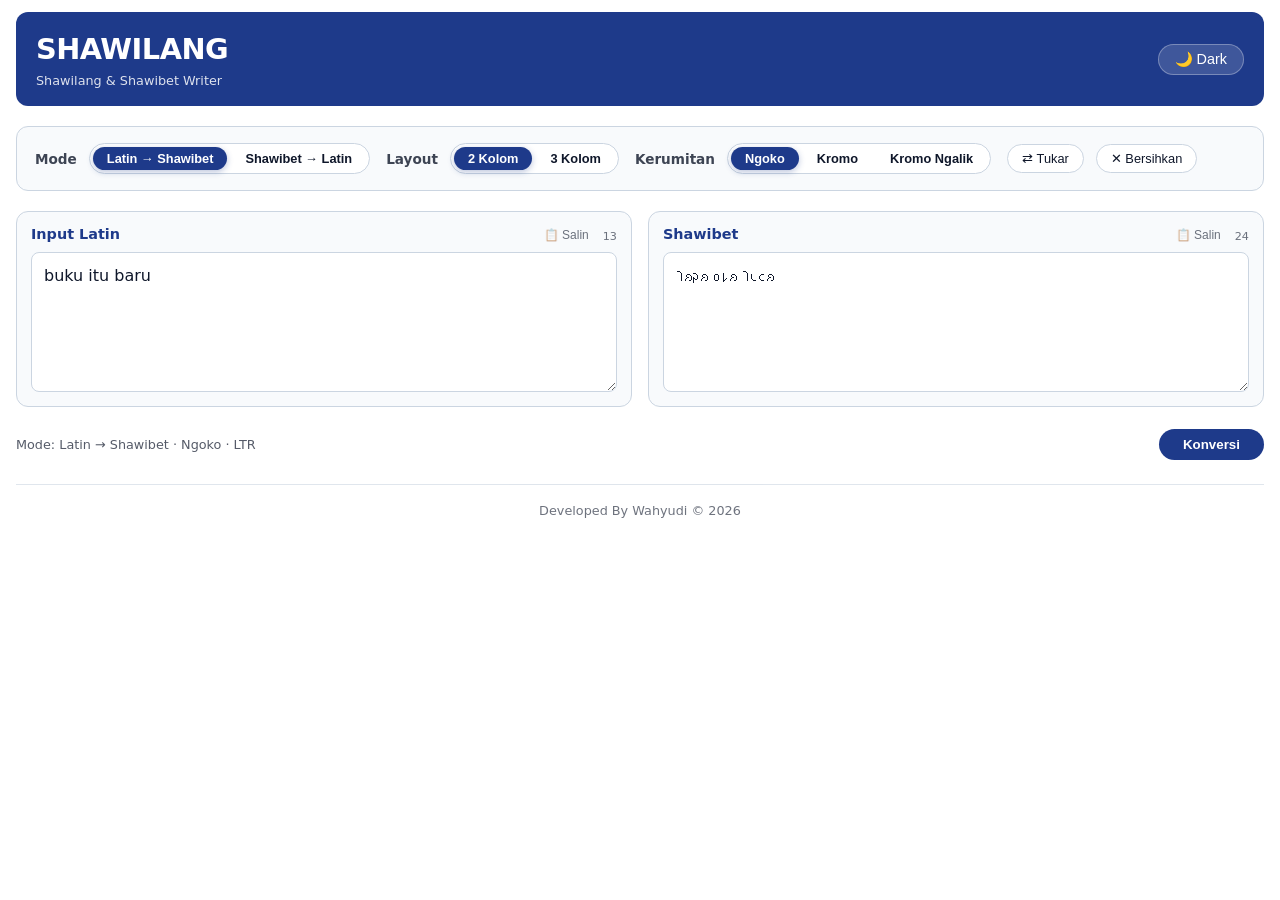
==== commit 4bedd6e8: "Update index.html" ====
--- a/shawilang/index.html
+++ b/shawilang/index.html
@@ -391,25 +391,25 @@
         (function(){
             "use strict";
 
-            // ---------- SHAWILANG MAPPING ----------
+            // ---------- SHAWILANG MAPPING (UPDATED) ----------
             // Mapping untuk transformasi level 1 & 2
             const CHAR_MAP = {
-                'b':'p', 'p':'p', 'c':'j', 'j':'c', 'd':'t', 't':'d',
+                'b':'p', 'p':'b', 'c':'j', 'j':'c', 'd':'t', 't':'d',
                 'f':'v', 'v':'f', 'h':'ng', 'ng':'h', 'k':'g', 'g':'k',
                 'l':'r', 'r':'l', 'm':'n', 'n':'m', 's':'z', 'z':'s',
                 'w':'y', 'y':'w', 'a':'e', 'e':'a', 'u':'o', 'o':'u'
             };
             const UNCHANGED = ['i','ny','sy','q','x'];
 
-            // Mapping level 3 (tanpa m,n,s,w,y,z)
+            // Mapping level 3 (Kromo Ngalik)
             const CHAR_MAP_LEVEL3 = {
-                'b':'p', 'p':'p', 'c':'j', 'j':'c', 'd':'t', 't':'d',
+                'b':'p', 'p':'b', 'c':'j', 'j':'c', 'd':'t', 't':'d',
                 'f':'v', 'v':'f', 'h':'ng', 'ng':'h', 'k':'g', 'g':'k',
                 'l':'r', 'r':'l', 'a':'e', 'e':'a', 'u':'o', 'o':'u'
             };
-            const UNCHANGED_LEVEL3 = ['i','m','n','s','w','y','z','ny','sy','q','x'];
-
-            // Tokenizer
+            const UNCHANGED_LEVEL3 = ['i','m','n','s','z','w','y','ny','sy','q','x'];
+
+            // Tokenizer untuk multi-char
             function tokenize(input) {
                 const tokens = [];
                 const special = ['ng','ny','sy'];
@@ -454,7 +454,7 @@
                 return result;
             }
 
-            // Shawibet encoding
+            // Shawibet encoding (UPDATED)
             const SHAWI_MAP = {
                 'p':'𐑐','b':'𐑚','t':'𐑑','d':'𐑛','k':'𐑒','g':'𐑜',
                 'v':'𐑓','f':'𐑝','s':'𐑕','z':'𐑟','c':'𐑗','j':'𐑡',
@@ -562,14 +562,27 @@
             function applyKromoNgalik(text) {
                 const parts = splitWordsAndPunctuation(text);
                 const words = [];
-                const puncts = [];
+                const leadingPuncts = [];
+                const trailingPuncts = [];
                 
-                for(let part of parts) {
-                    if(part.type === 'word') {
-                        words.push(part.value);
-                    } else {
-                        puncts.push(part.value);
-                    }
+                // Kumpulkan tanda baca di awal
+                let i = 0;
+                while(i < parts.length && parts[i].type === 'punct') {
+                    leadingPuncts.push(parts[i].value);
+                    i++;
+                }
+                
+                // Kumpulkan kata-kata
+                let j = i;
+                while(j < parts.length && parts[j].type === 'word') {
+                    words.push(parts[j].value);
+                    j++;
+                }
+                
+                // Kumpulkan tanda baca di akhir
+                while(j < parts.length && parts[j].type === 'punct') {
+                    trailingPuncts.push(parts[j].value);
+                    j++;
                 }
                 
                 // Transformasi setiap kata
@@ -581,54 +594,15 @@
                 // Balik urutan kata
                 const reversedWords = transformed.reverse();
                 
-                // Gabungkan kembali dengan tanda baca di posisi yang benar
+                // Gabungkan kembali
                 let result = '';
-                let wordIndex = 0;
-                let punctIndex = 0;
-                
-                // Cari posisi tanda baca di akhir
-                let trailingPuncts = [];
-                let leadingPuncts = [];
-                let hasTrailing = false;
-                
-                // Kumpulkan tanda baca di awal dan akhir
-                for(let part of parts) {
-                    if(part.type === 'punct' && wordIndex === 0 && punctIndex === 0) {
-                        leadingPuncts.push(part.value);
-                        punctIndex++;
-                    } else {
-                        break;
-                    }
-                }
-                
-                // Reset
-                wordIndex = 0;
-                punctIndex = 0;
-                
-                // Kumpulkan tanda baca di akhir
-                let tempPuncts = [];
-                for(let i = parts.length - 1; i >= 0; i--) {
-                    if(parts[i].type === 'punct') {
-                        tempPuncts.unshift(parts[i].value);
-                    } else {
-                        break;
-                    }
-                }
-                trailingPuncts = tempPuncts;
-                
-                // Bangun hasil
-                // Tanda baca di awal tetap di awal
                 for(let p of leadingPuncts) {
                     result += p;
                 }
-                
-                // Kata-kata yang sudah dibalik urutannya
                 for(let i = 0; i < reversedWords.length; i++) {
                     if(i > 0) result += ' ';
                     result += reversedWords[i];
                 }
-                
-                // Tanda baca di akhir tetap di akhir
                 for(let p of trailingPuncts) {
                     result += p;
                 }
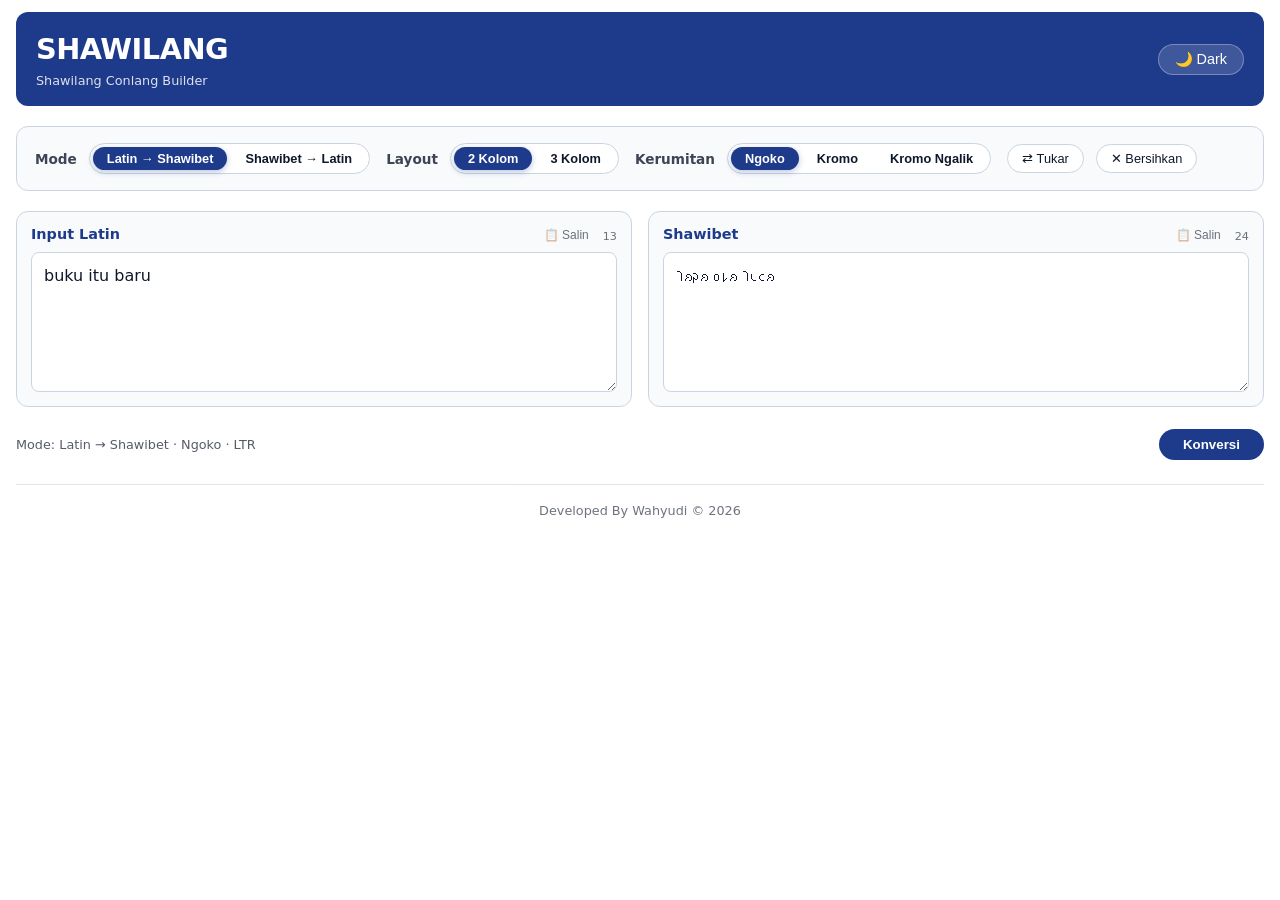
==== commit 0bb99292: "Update index.html" ====
--- a/shawilang/index.html
+++ b/shawilang/index.html
@@ -3,10 +3,10 @@
 <head>
     <meta charset="UTF-8">
     <meta name="viewport" content="width=device-width, initial-scale=1.0, maximum-scale=1.0, user-scalable=yes">
-    <title>Shawilang – Shawibet Writer & Translator</title>
+    <title>Shawilang Conlang Builder</title>
     <meta name="description" content="Tulis dan konversi Bahasa Indonesia ke Shawilang dan aksara Shawibet dengan mode Ngoko, Kromo, dan Kromo Ngalik.">
-    <link rel="canonical" href="https://wahyudi.github.io/shawilang/">
-    <meta property="og:title" content="Shawilang – Shawibet Writer">
+    <link rel="canonical" href="https://jawabanyumasan.github.io/conlang/shawilang/">
+    <meta property="og:title" content="Shawilang Conlang Builder">
     <meta property="og:description" content="Konversi Bahasa Indonesia ke Shawilang & Shawibet. Mode Ngoko, Kromo, Kromo Ngalik. PWA.">
     <meta name="twitter:card" content="summary">
     <link rel="icon" href="data:image/svg+xml,<svg xmlns='http://www.w3.org/2000/svg' viewBox='0 0 100 100'><text y='.9em' font-size='90'>𐑖</text></svg>">
@@ -298,7 +298,7 @@
     <header>
         <div class="brand">
             <h1>SHAWILANG</h1>
-            <small>Shawilang &amp; Shawibet Writer</small>
+            <small>Shawilang Conlang Builder</small>
         </div>
         <div class="header-actions">
             <button class="theme-toggle" id="themeToggle" aria-label="Toggle tema">🌙 Dark</button>
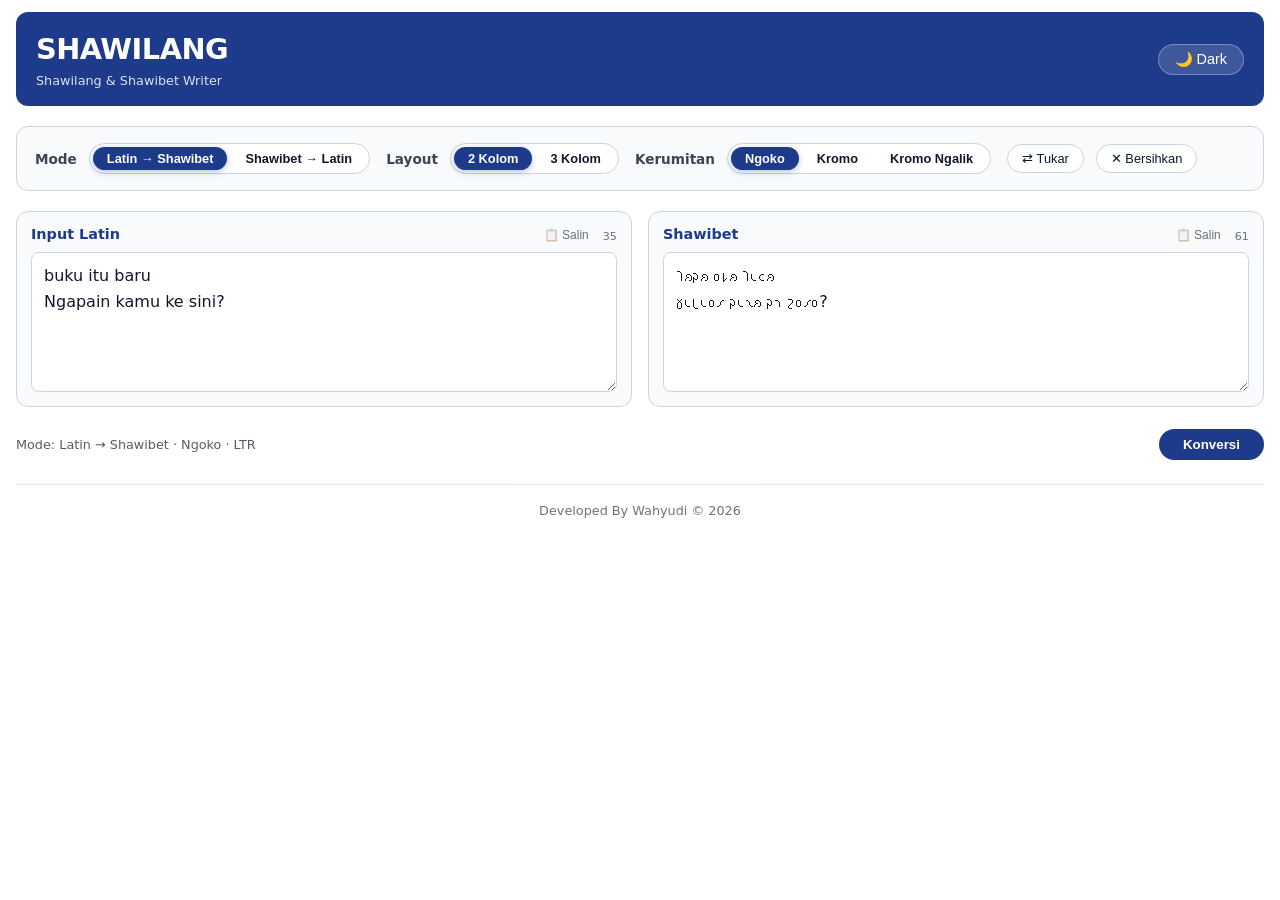
==== commit 4b91830b: "Update index.html" ====
--- a/shawilang/index.html
+++ b/shawilang/index.html
@@ -3,10 +3,10 @@
 <head>
     <meta charset="UTF-8">
     <meta name="viewport" content="width=device-width, initial-scale=1.0, maximum-scale=1.0, user-scalable=yes">
-    <title>Shawilang Conlang Builder</title>
+    <title>Shawilang – Shawibet Writer & Translator</title>
     <meta name="description" content="Tulis dan konversi Bahasa Indonesia ke Shawilang dan aksara Shawibet dengan mode Ngoko, Kromo, dan Kromo Ngalik.">
-    <link rel="canonical" href="https://jawabanyumasan.github.io/conlang/shawilang/">
-    <meta property="og:title" content="Shawilang Conlang Builder">
+    <link rel="canonical" href="/">
+    <meta property="og:title" content="Shawilang – Shawibet Writer">
     <meta property="og:description" content="Konversi Bahasa Indonesia ke Shawilang & Shawibet. Mode Ngoko, Kromo, Kromo Ngalik. PWA.">
     <meta name="twitter:card" content="summary">
     <link rel="icon" href="data:image/svg+xml,<svg xmlns='http://www.w3.org/2000/svg' viewBox='0 0 100 100'><text y='.9em' font-size='90'>𐑖</text></svg>">
@@ -298,7 +298,7 @@
     <header>
         <div class="brand">
             <h1>SHAWILANG</h1>
-            <small>Shawilang Conlang Builder</small>
+            <small>Shawilang &amp; Shawibet Writer</small>
         </div>
         <div class="header-actions">
             <button class="theme-toggle" id="themeToggle" aria-label="Toggle tema">🌙 Dark</button>
@@ -391,7 +391,7 @@
         (function(){
             "use strict";
 
-            // ---------- SHAWILANG MAPPING (UPDATED) ----------
+            // ---------- SHAWILANG MAPPING ----------
             // Mapping untuk transformasi level 1 & 2
             const CHAR_MAP = {
                 'b':'p', 'p':'b', 'c':'j', 'j':'c', 'd':'t', 't':'d',
@@ -454,7 +454,7 @@
                 return result;
             }
 
-            // Shawibet encoding (UPDATED)
+            // Shawibet encoding
             const SHAWI_MAP = {
                 'p':'𐑐','b':'𐑚','t':'𐑑','d':'𐑛','k':'𐑒','g':'𐑜',
                 'v':'𐑓','f':'𐑝','s':'𐑕','z':'𐑟','c':'𐑗','j':'𐑡',
@@ -518,96 +518,108 @@
                 return result;
             }
 
-            // Fungsi untuk memisahkan kata dan tanda baca
-            function splitWordsAndPunctuation(text) {
-                const result = [];
-                let current = '';
-                for(let i = 0; i < text.length; i++) {
-                    const ch = text[i];
-                    if(/[a-zA-Z]/.test(ch)) {
-                        current += ch;
-                    } else {
-                        if(current) {
-                            result.push({ type: 'word', value: current });
-                            current = '';
-                        }
-                        result.push({ type: 'punct', value: ch });
-                    }
-                }
-                if(current) {
-                    result.push({ type: 'word', value: current });
-                }
-                return result;
+            // Fungsi untuk memproses teks per baris/paragraf
+            function processParagraph(text, processor) {
+                const lines = text.split('\n');
+                const processedLines = lines.map(line => {
+                    if(line.trim() === '') return line;
+                    return processor(line);
+                });
+                return processedLines.join('\n');
             }
 
             // Pipeline untuk Ngoko dan Kromo
             function applyNgoko(text) {
-                return text.split(/\b/).map(part => {
-                    if(/^[A-Za-z]+$/.test(part)) return transformWord(part, 1);
-                    return part;
-                }).join('');
+                return processParagraph(text, (line) => {
+                    return line.split(/\b/).map(part => {
+                        if(/^[A-Za-z]+$/.test(part)) return transformWord(part, 1);
+                        return part;
+                    }).join('');
+                });
             }
 
             function applyKromo(text) {
-                return text.split(/\b/).map(part => {
-                    if(/^[A-Za-z]+$/.test(part)) {
-                        const tr = transformWord(part, 1);
-                        return tr.split('').reverse().join('');
-                    }
-                    return part;
-                }).join('');
+                return processParagraph(text, (line) => {
+                    return line.split(/\b/).map(part => {
+                        if(/^[A-Za-z]+$/.test(part)) {
+                            const tr = transformWord(part, 1);
+                            return tr.split('').reverse().join('');
+                        }
+                        return part;
+                    }).join('');
+                });
             }
 
             // Kromo Ngalik dengan penanganan tanda baca yang benar
             function applyKromoNgalik(text) {
-                const parts = splitWordsAndPunctuation(text);
-                const words = [];
-                const leadingPuncts = [];
-                const trailingPuncts = [];
-                
-                // Kumpulkan tanda baca di awal
-                let i = 0;
-                while(i < parts.length && parts[i].type === 'punct') {
-                    leadingPuncts.push(parts[i].value);
-                    i++;
-                }
-                
-                // Kumpulkan kata-kata
-                let j = i;
-                while(j < parts.length && parts[j].type === 'word') {
-                    words.push(parts[j].value);
-                    j++;
-                }
-                
-                // Kumpulkan tanda baca di akhir
-                while(j < parts.length && parts[j].type === 'punct') {
-                    trailingPuncts.push(parts[j].value);
-                    j++;
-                }
-                
-                // Transformasi setiap kata
-                const transformed = words.map(w => {
-                    const tr = transformWord(w, 3);
-                    return tr.split('').reverse().join('');
-                });
-                
-                // Balik urutan kata
-                const reversedWords = transformed.reverse();
-                
-                // Gabungkan kembali
-                let result = '';
-                for(let p of leadingPuncts) {
-                    result += p;
-                }
-                for(let i = 0; i < reversedWords.length; i++) {
-                    if(i > 0) result += ' ';
-                    result += reversedWords[i];
-                }
-                for(let p of trailingPuncts) {
-                    result += p;
-                }
-                
-                return result;
+                return processParagraph(text, (line) => {
+                    if(line.trim() === '') return line;
+                    
+                    // Pisahkan kata dan tanda baca
+                    const parts = [];
+                    let current = '';
+                    for(let i = 0; i < line.length; i++) {
+                        const ch = line[i];
+                        if(/[a-zA-Z]/.test(ch)) {
+                            current += ch;
+                        } else {
+                            if(current) {
+                                parts.push({ type: 'word', value: current });
+                                current = '';
+                            }
+                            parts.push({ type: 'punct', value: ch });
+                        }
+                    }
+                    if(current) {
+                        parts.push({ type: 'word', value: current });
+                    }
+                    
+                    // Kumpulkan tanda baca di awal
+                    const leadingPuncts = [];
+                    let idx = 0;
+                    while(idx < parts.length && parts[idx].type === 'punct') {
+                        leadingPuncts.push(parts[idx].value);
+                        idx++;
+                    }
+                    
+                    // Kumpulkan kata-kata
+                    const words = [];
+                    while(idx < parts.length && parts[idx].type === 'word') {
+                        words.push(parts[idx].value);
+                        idx++;
+                    }
+                    
+                    // Kumpulkan tanda baca di akhir
+                    const trailingPuncts = [];
+                    while(idx < parts.length && parts[idx].type === 'punct') {
+                        trailingPuncts.push(parts[idx].value);
+                        idx++;
+                    }
+                    
+                    // Transformasi setiap kata (level 3)
+                    const transformed = words.map(w => {
+                        const tr = transformWord(w, 3);
+                        return tr.split('').reverse().join('');
+                    });
+                    
+                    // Balik urutan kata
+                    const reversedWords = transformed.reverse();
+                    
+                    // Gabungkan kembali
+                    let result = '';
+                    for(let p of leadingPuncts) {
+                        result += p;
+                    }
+                    for(let i = 0; i < reversedWords.length; i++) {
+                        if(i > 0) result += ' ';
+                        result += reversedWords[i];
+                    }
+                    for(let p of trailingPuncts) {
+                        result += p;
+                    }
+                    
+                    return result;
+                });
             }
 
             // ---------- APP STATE ----------
@@ -819,7 +831,7 @@
 
             function init() {
                 initTheme();
-                inputText.value = 'buku itu baru';
+                inputText.value = 'buku itu baru\nNgapain kamu ke sini?';
                 runConversion();
 
                 inputText.addEventListener('input', runConversion);
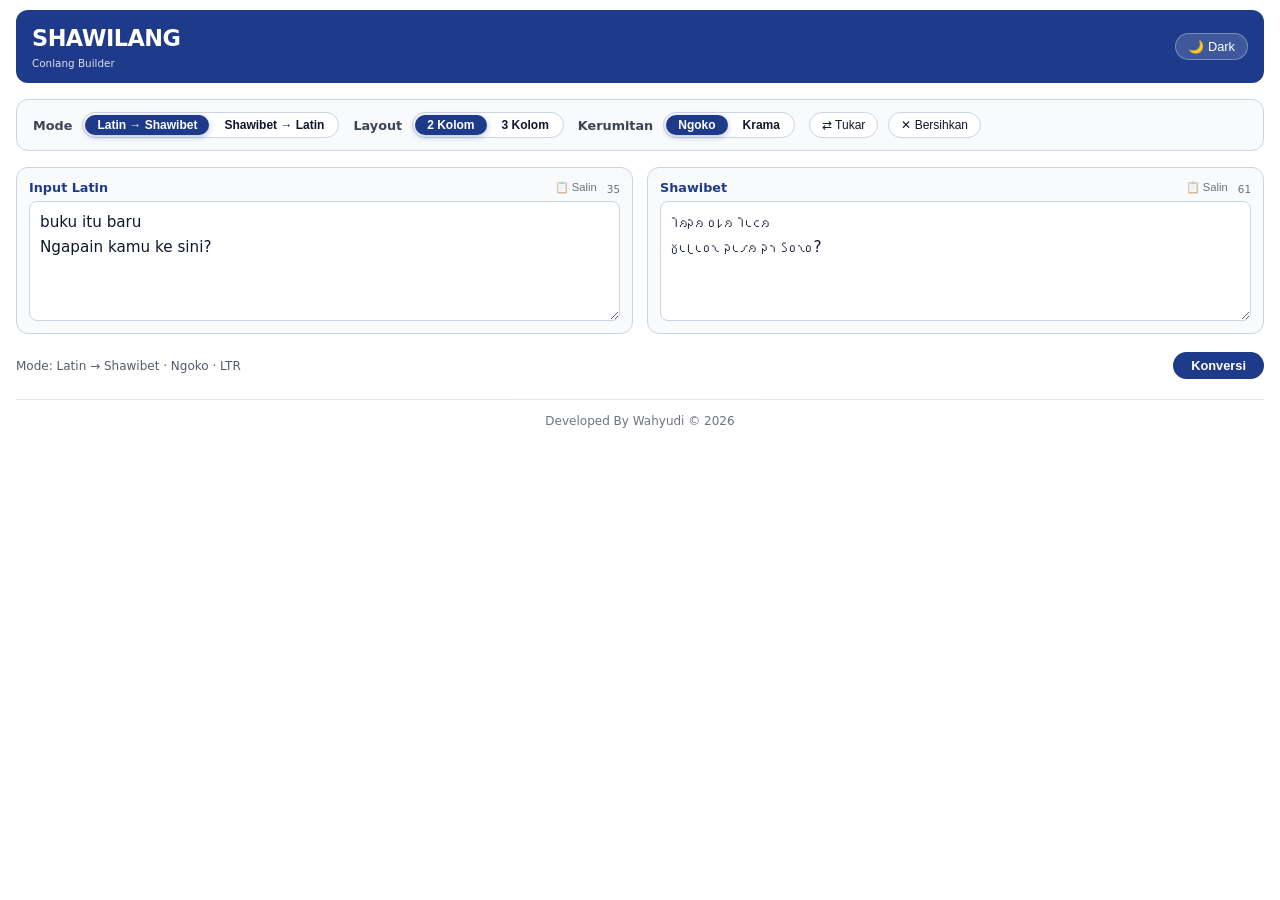
==== commit b7a6ccdd: "Update index.html" ====
--- a/shawilang/index.html
+++ b/shawilang/index.html
@@ -3,11 +3,11 @@
 <head>
     <meta charset="UTF-8">
     <meta name="viewport" content="width=device-width, initial-scale=1.0, maximum-scale=1.0, user-scalable=yes">
-    <title>Shawilang – Shawibet Writer & Translator</title>
-    <meta name="description" content="Tulis dan konversi Bahasa Indonesia ke Shawilang dan aksara Shawibet dengan mode Ngoko, Kromo, dan Kromo Ngalik.">
-    <link rel="canonical" href="/">
-    <meta property="og:title" content="Shawilang – Shawibet Writer">
-    <meta property="og:description" content="Konversi Bahasa Indonesia ke Shawilang & Shawibet. Mode Ngoko, Kromo, Kromo Ngalik. PWA.">
+    <title>Shawilang Conlang Builder</title>
+    <meta name="description" content="Tulis dan konversi Bahasa Indonesia ke Shawilang dengan mode Ngoko dan Krama.">
+    <link rel="canonical" href="">
+    <meta property="og:title" content="Shawilang Conlang Builder">
+    <meta property="og:description" content="Konversi Bahasa Indonesia ke Shawilang. Mode Ngoko dan Krama.">
     <meta name="twitter:card" content="summary">
     <link rel="icon" href="data:image/svg+xml,<svg xmlns='http://www.w3.org/2000/svg' viewBox='0 0 100 100'><text y='.9em' font-size='90'>𐑖</text></svg>">
     <link rel="manifest" href="manifest.json">
@@ -61,82 +61,85 @@
             flex-wrap: wrap;
             justify-content: space-between;
             align-items: center;
-            padding: 16px 20px;
+            padding: 12px 16px;
             background: var(--header-bg);
             color: var(--header-text);
             border-radius: var(--radius);
-            margin-bottom: 20px;
-            margin-top: 12px;
+            margin-bottom: 16px;
+            margin-top: 10px;
         }
         .brand h1 {
-            font-size: 1.8rem;
+            font-size: 1.4rem;
             font-weight: 700;
             color: #ffffff;
             letter-spacing: -0.5px;
         }
         .brand small {
             display: block;
-            font-size: 0.8rem;
+            font-size: 0.65rem;
             opacity: 0.85;
             color: #ffffff;
         }
         .header-actions {
             display: flex;
-            gap: 10px;
+            gap: 8px;
             align-items: center;
-        }
-        .theme-toggle {
+            flex-wrap: wrap;
+        }
+        .theme-toggle, .install-btn {
             background: rgba(255,255,255,0.15);
             border: 1px solid rgba(255,255,255,0.3);
-            border-radius: 40px;
-            padding: 6px 16px;
-            font-size: 0.9rem;
+            border-radius: 30px;
+            padding: 5px 12px;
+            font-size: 0.8rem;
             cursor: pointer;
             color: #ffffff;
             display: flex;
             align-items: center;
-            gap: 6px;
+            gap: 4px;
             transition: 0.2s;
-        }
-        .theme-toggle:hover { background: rgba(255,255,255,0.25); }
+            white-space: nowrap;
+        }
+        .theme-toggle:hover, .install-btn:hover { background: rgba(255,255,255,0.25); }
+        .install-btn.hidden { display: none; }
 
         /* controls */
         .controls {
             display: flex;
             flex-wrap: wrap;
-            gap: 12px 16px;
+            gap: 10px 14px;
             background: var(--bg-card);
-            padding: 16px 18px;
+            padding: 12px 16px;
             border-radius: var(--radius);
-            margin-bottom: 20px;
+            margin-bottom: 16px;
             border: 1px solid var(--border);
             align-items: center;
         }
         .control-group {
             display: flex;
             align-items: center;
-            gap: 6px 12px;
+            gap: 6px 10px;
             flex-wrap: wrap;
         }
         .control-group label {
             font-weight: 600;
-            font-size: 0.85rem;
+            font-size: 0.8rem;
             opacity: 0.8;
         }
         .btn-group {
             display: flex;
-            gap: 4px;
+            gap: 3px;
             background: var(--bg);
-            border-radius: 40px;
-            padding: 3px;
+            border-radius: 30px;
+            padding: 2px;
             border: 1px solid var(--border);
         }
         .btn-group button {
             background: transparent;
             border: none;
-            padding: 4px 14px;
-            border-radius: 30px;
-            font-size: 0.8rem;
+            padding: 3px 12px;
+            border-radius: 25px;
+            font-size: 0.75rem;
             font-weight: 600;
             cursor: pointer;
             color: var(--text);
@@ -153,9 +156,9 @@
         .btn-ghost {
             background: var(--bg);
             border: 1px solid var(--border);
-            padding: 6px 14px;
-            border-radius: 40px;
-            font-size: 0.8rem;
+            padding: 5px 12px;
+            border-radius: 30px;
+            font-size: 0.75rem;
             font-weight: 500;
             color: var(--text);
             cursor: pointer;
@@ -170,19 +173,20 @@
             background: var(--primary);
             color: white;
             border: none;
-            padding: 8px 24px;
-            border-radius: 40px;
+            padding: 6px 18px;
+            border-radius: 30px;
             font-weight: 600;
             cursor: pointer;
             transition: 0.2s;
+            font-size: 0.8rem;
         }
         .btn-primary:hover { opacity: 0.85; }
 
         /* layout columns */
         .columns {
             display: grid;
-            gap: 16px;
-            margin-bottom: 16px;
+            gap: 14px;
+            margin-bottom: 14px;
         }
         .col-2 { grid-template-columns: 1fr 1fr; }
         .col-3 { grid-template-columns: 1fr 1fr 1fr; }
@@ -191,7 +195,7 @@
             background: var(--bg-card);
             border-radius: var(--radius);
             border: 1px solid var(--border);
-            padding: 12px 14px 14px;
+            padding: 10px 12px 12px;
             display: flex;
             flex-direction: column;
             transition: background 0.2s;
@@ -200,25 +204,25 @@
             display: flex;
             justify-content: space-between;
             align-items: center;
-            margin-bottom: 6px;
+            margin-bottom: 4px;
             flex-wrap: wrap;
         }
         .card-header label {
             font-weight: 600;
-            font-size: 0.9rem;
+            font-size: 0.8rem;
             color: var(--primary);
         }
         .card-actions {
             display: flex;
-            gap: 6px;
+            gap: 4px;
             align-items: center;
         }
         .card-actions button {
             background: transparent;
             border: none;
-            font-size: 0.75rem;
-            padding: 2px 8px;
-            border-radius: 20px;
+            font-size: 0.7rem;
+            padding: 1px 6px;
+            border-radius: 16px;
             cursor: pointer;
             color: var(--text);
             opacity: 0.6;
@@ -227,9 +231,9 @@
         .card-actions button:hover { opacity: 1; background: var(--border); }
         textarea {
             width: 100%;
-            min-height: 140px;
-            padding: 10px 12px;
-            font-size: 1rem;
+            min-height: 120px;
+            padding: 8px 10px;
+            font-size: 0.95rem;
             border: 1px solid var(--border);
             border-radius: 8px;
             background: var(--bg);
@@ -241,22 +245,18 @@
         }
         textarea:focus { outline: 2px solid var(--primary); outline-offset: 1px; }
         .char-count {
-            font-size: 0.7rem;
+            font-size: 0.65rem;
             opacity: 0.6;
-            margin-top: 4px;
+            margin-top: 3px;
             text-align: right;
         }
-        .rtl-text {
-            direction: rtl;
-            unicode-bidi: plaintext;
-        }
         .footer {
-            margin-top: 24px;
+            margin-top: 20px;
             text-align: center;
-            font-size: 0.8rem;
+            font-size: 0.75rem;
             opacity: 0.6;
             border-top: 1px solid var(--border);
-            padding-top: 16px;
+            padding-top: 12px;
             color: var(--text);
         }
         /* toast */
@@ -267,14 +267,15 @@
             transform: translateX(-50%);
             background: var(--primary);
             color: white;
-            padding: 10px 24px;
-            border-radius: 60px;
+            padding: 8px 20px;
+            border-radius: 40px;
             font-weight: 500;
             box-shadow: 0 8px 24px rgba(0,0,0,0.2);
             opacity: 0;
             transition: opacity 0.3s, transform 0.3s;
             pointer-events: none;
             z-index: 999;
+            font-size: 0.9rem;
         }
         .toast.show { opacity: 1; transform: translateX(-50%) translateY(0); }
 
@@ -282,25 +283,29 @@
         @media (max-width: 720px) {
             .col-2, .col-3 { grid-template-columns: 1fr; }
             .controls { flex-direction: column; align-items: stretch; }
-            .control-group { justify-content: center; }
-            .brand h1 { font-size: 1.5rem; }
-            .btn-group button { font-size: 0.7rem; padding: 4px 10px; }
+            .control-group { justify-content: flex-start; flex-wrap: wrap; }
+            .brand h1 { font-size: 1.2rem; }
+            .btn-group button { font-size: 0.7rem; padding: 3px 10px; }
+            header { flex-wrap: nowrap; }
+            .brand small { font-size: 0.55rem; }
         }
         @media (max-width: 480px) {
-            header { flex-direction: column; align-items: start; gap: 6px; }
-            .header-actions { width: 100%; justify-content: flex-start; }
+            header { flex-wrap: nowrap; padding: 10px 12px; }
+            .brand h1 { font-size: 1rem; }
+            .theme-toggle, .install-btn { font-size: 0.7rem; padding: 4px 10px; }
+            .header-actions { gap: 4px; }
         }
         .hidden { display: none; }
-        .flex-center { display: flex; justify-content: center; align-items: center; }
     </style>
 </head>
 <body>
     <header>
         <div class="brand">
             <h1>SHAWILANG</h1>
-            <small>Shawilang &amp; Shawibet Writer</small>
+            <small>Conlang Builder</small>
         </div>
         <div class="header-actions">
+            <button class="install-btn hidden" id="installBtn">📱 Simpan Shortcut</button>
             <button class="theme-toggle" id="themeToggle" aria-label="Toggle tema">🌙 Dark</button>
         </div>
     </header>
@@ -325,8 +330,7 @@
             <label>Kerumitan</label>
             <div class="btn-group" id="complexityGroup">
                 <button data-complex="ngoko" class="active">Ngoko</button>
-                <button data-complex="kromo">Kromo</button>
-                <button data-complex="kromo-ngalik">Kromo Ngalik</button>
+                <button data-complex="kromo">Krama</button>
             </div>
         </div>
         <div class="control-group">
@@ -337,7 +341,6 @@
 
     <!-- columns container -->
     <div class="columns col-2" id="columnsContainer">
-        <!-- column 1 : input -->
         <div class="card" id="col1">
             <div class="card-header">
                 <label id="labelCol1">Input Latin</label>
@@ -348,7 +351,6 @@
             </div>
             <textarea id="inputText" placeholder="Ketik di sini..." spellcheck="true"></textarea>
         </div>
-        <!-- column 2 : hasil utama -->
         <div class="card" id="col2">
             <div class="card-header">
                 <label id="labelCol2">Hasil Shawibet</label>
@@ -359,7 +361,6 @@
             </div>
             <textarea id="outputShawibet" readonly placeholder="Hasil aksara"></textarea>
         </div>
-        <!-- column 3 : shawilang latin (opsional) -->
         <div class="card hidden" id="col3">
             <div class="card-header">
                 <label id="labelCol3">Shawilang Latin</label>
@@ -372,10 +373,9 @@
         </div>
     </div>
 
-    <!-- additional info -->
-    <div style="display:flex; flex-wrap:wrap; gap:12px; justify-content:space-between; align-items:center; margin-top:6px;">
-        <div style="font-size:0.8rem; opacity:0.7;">
-            <span id="modeDesc">Mode: Latin → Shawibet · Ngoko · LTR</span>
+    <div style="display:flex; flex-wrap:wrap; gap:10px; justify-content:space-between; align-items:center; margin-top:4px;">
+        <div style="font-size:0.75rem; opacity:0.7;">
+            <span id="modeDesc">Mode: Latin → Shawibet · Ngoko</span>
         </div>
         <button class="btn-primary" id="convertBtn">Konversi</button>
     </div>
@@ -384,48 +384,36 @@
         Developed By Wahyudi © <span id="year"></span>
     </div>
 
-    <!-- toast -->
     <div id="toast" class="toast">✓ Berhasil disalin</div>
 
     <script>
         (function(){
             "use strict";
 
-            // ---------- SHAWILANG MAPPING ----------
-            // Mapping untuk transformasi level 1 & 2
+            // ---------- SHAWILANG MAPPING (UPDATED) ----------
             const CHAR_MAP = {
-                'b':'p', 'p':'b', 'c':'j', 'j':'c', 'd':'t', 't':'d',
-                'f':'v', 'v':'f', 'h':'ng', 'ng':'h', 'k':'g', 'g':'k',
-                'l':'r', 'r':'l', 'm':'n', 'n':'m', 's':'z', 'z':'s',
-                'w':'y', 'y':'w', 'a':'e', 'e':'a', 'u':'o', 'o':'u'
-            };
-            const UNCHANGED = ['i','ny','sy','q','x'];
-
-            // Mapping level 3 (Kromo Ngalik)
-            const CHAR_MAP_LEVEL3 = {
                 'b':'p', 'p':'b', 'c':'j', 'j':'c', 'd':'t', 't':'d',
                 'f':'v', 'v':'f', 'h':'ng', 'ng':'h', 'k':'g', 'g':'k',
                 'l':'r', 'r':'l', 'a':'e', 'e':'a', 'u':'o', 'o':'u'
             };
-            const UNCHANGED_LEVEL3 = ['i','m','n','s','z','w','y','ny','sy','q','x'];
+            const UNCHANGED = ['i','m','n','s','z','w','y','ny','sy','q','x'];
 
             // Tokenizer untuk multi-char
             function tokenize(input) {
                 const tokens = [];
-                const special = ['ng','ny','sy'];
+                const special = ['ng', 'ny', 'sy'];
                 let i = 0;
-                while(i < input.length) {
-                    let match = null;
-                    if(i+1 < input.length) {
-                        const two = input.substr(i,2).toLowerCase();
-                        if(special.includes(two)) {
-                            match = two;
+                while (i < input.length) {
+                    let matched = false;
+                    if (i + 1 < input.length) {
+                        const two = input.substring(i, i + 2).toLowerCase();
+                        if (special.includes(two)) {
+                            tokens.push(two);
+                            i += 2;
+                            matched = true;
                         }
                     }
-                    if(match) {
-                        tokens.push(match);
-                        i += 2;
-                    } else {
+                    if (!matched) {
                         const ch = input[i].toLowerCase();
                         tokens.push(ch);
                         i++;
@@ -434,21 +422,16 @@
                 return tokens;
             }
 
-            function transformWord(text, level) {
+            function transformWord(text) {
+                if (!text) return text;
                 const tokens = tokenize(text);
                 let result = '';
-                const map = level === 3 ? CHAR_MAP_LEVEL3 : CHAR_MAP;
-                const unchanged = level === 3 ? UNCHANGED_LEVEL3 : UNCHANGED;
-                for(let t of tokens) {
-                    if(unchanged.includes(t)) {
+                for (let t of tokens) {
+                    if (UNCHANGED.includes(t)) {
                         result += t;
-                        continue;
-                    }
-                    const mapped = map[t];
-                    if(mapped) {
-                        result += mapped;
                     } else {
-                        result += t;
+                        const mapped = CHAR_MAP[t];
+                        result += mapped || t;
                     }
                 }
                 return result;
@@ -467,25 +450,26 @@
             function encodeShawibet(latinText) {
                 let result = '';
                 let i = 0;
-                while(i < latinText.length) {
+                while (i < latinText.length) {
                     let matched = false;
-                    for(let len=2; len>=1; len--) {
-                        if(i+len <= latinText.length) {
-                            const sub = latinText.substr(i,len);
-                            const lower = sub.toLowerCase();
-                            if(SHAWI_MAP[lower]) {
-                                result += SHAWI_MAP[lower];
-                                i += len;
-                                matched = true;
-                                break;
-                            }
+                    if (i + 1 < latinText.length) {
+                        const two = latinText.substring(i, i + 2).toLowerCase();
+                        if (SHAWI_MAP[two]) {
+                            result += SHAWI_MAP[two];
+                            i += 2;
+                            matched = true;
                         }
                     }
-                    if(!matched) {
+                    if (!matched) {
                         const ch = latinText[i];
-                        if(ch === ' ') result += ' ';
-                        else if(/[.,!?;:"'()\-]/.test(ch)) result += ch;
-                        else result += ch;
+                        if (ch === ' ') {
+                            result += ' ';
+                        } else if (/[.,!?;:"'()\-]/.test(ch)) {
+                            result += ch;
+                        } else {
+                            const lower = ch.toLowerCase();
+                            result += SHAWI_MAP[lower] || ch;
+                        }
                         i++;
                     }
                 }
@@ -495,12 +479,12 @@
             function decodeShawibet(shawiText) {
                 let result = '';
                 let i = 0;
-                while(i < shawiText.length) {
+                while (i < shawiText.length) {
                     let found = false;
-                    for(let len=3; len>=1; len--) {
-                        if(i+len <= shawiText.length) {
-                            const sub = shawiText.substr(i,len);
-                            if(SHAWI_DECODE[sub]) {
+                    for (let len = 3; len >= 1; len--) {
+                        if (i + len <= shawiText.length) {
+                            const sub = shawiText.substring(i, i + len);
+                            if (SHAWI_DECODE[sub]) {
                                 result += SHAWI_DECODE[sub];
                                 i += len;
                                 found = true;
@@ -508,117 +492,54 @@
                             }
                         }
                     }
-                    if(!found) {
+                    if (!found) {
                         const ch = shawiText[i];
-                        if(ch === ' ' || /[.,!?;:"'()\-]/.test(ch)) result += ch;
-                        else result += ch;
+                        if (ch === ' ' || /[.,!?;:"'()\-]/.test(ch)) {
+                            result += ch;
+                        } else {
+                            result += ch;
+                        }
                         i++;
                     }
                 }
                 return result;
             }
 
-            // Fungsi untuk memproses teks per baris/paragraf
+            // Fungsi untuk memproses teks per baris
             function processParagraph(text, processor) {
+                if (!text) return '';
                 const lines = text.split('\n');
                 const processedLines = lines.map(line => {
-                    if(line.trim() === '') return line;
+                    if (line.trim() === '') return line;
                     return processor(line);
                 });
                 return processedLines.join('\n');
             }
 
-            // Pipeline untuk Ngoko dan Kromo
+            // Pipeline untuk Ngoko
             function applyNgoko(text) {
                 return processParagraph(text, (line) => {
-                    return line.split(/\b/).map(part => {
-                        if(/^[A-Za-z]+$/.test(part)) return transformWord(part, 1);
+                    const parts = line.split(/(\s+|[.,!?;:"'()\-])/);
+                    return parts.map(part => {
+                        if (/^[A-Za-z]+$/.test(part)) {
+                            return transformWord(part);
+                        }
                         return part;
                     }).join('');
                 });
             }
 
-            function applyKromo(text) {
+            // Pipeline untuk Krama (dengan pembalikan kata)
+            function applyKrama(text) {
                 return processParagraph(text, (line) => {
-                    return line.split(/\b/).map(part => {
-                        if(/^[A-Za-z]+$/.test(part)) {
-                            const tr = transformWord(part, 1);
+                    const parts = line.split(/(\s+|[.,!?;:"'()\-])/);
+                    return parts.map(part => {
+                        if (/^[A-Za-z]+$/.test(part)) {
+                            const tr = transformWord(part);
                             return tr.split('').reverse().join('');
                         }
                         return part;
                     }).join('');
-                });
-            }
-
-            // Kromo Ngalik dengan penanganan tanda baca yang benar
-            function applyKromoNgalik(text) {
-                return processParagraph(text, (line) => {
-                    if(line.trim() === '') return line;
-                    
-                    // Pisahkan kata dan tanda baca
-                    const parts = [];
-                    let current = '';
-                    for(let i = 0; i < line.length; i++) {
-                        const ch = line[i];
-                        if(/[a-zA-Z]/.test(ch)) {
-                            current += ch;
-                        } else {
-                            if(current) {
-                                parts.push({ type: 'word', value: current });
-                                current = '';
-                            }
-                            parts.push({ type: 'punct', value: ch });
-                        }
-                    }
-                    if(current) {
-                        parts.push({ type: 'word', value: current });
-                    }
-                    
-                    // Kumpulkan tanda baca di awal
-                    const leadingPuncts = [];
-                    let idx = 0;
-                    while(idx < parts.length && parts[idx].type === 'punct') {
-                        leadingPuncts.push(parts[idx].value);
-                        idx++;
-                    }
-                    
-                    // Kumpulkan kata-kata
-                    const words = [];
-                    while(idx < parts.length && parts[idx].type === 'word') {
-                        words.push(parts[idx].value);
-                        idx++;
-                    }
-                    
-                    // Kumpulkan tanda baca di akhir
-                    const trailingPuncts = [];
-                    while(idx < parts.length && parts[idx].type === 'punct') {
-                        trailingPuncts.push(parts[idx].value);
-                        idx++;
-                    }
-                    
-                    // Transformasi setiap kata (level 3)
-                    const transformed = words.map(w => {
-                        const tr = transformWord(w, 3);
-                        return tr.split('').reverse().join('');
-                    });
-                    
-                    // Balik urutan kata
-                    const reversedWords = transformed.reverse();
-                    
-                    // Gabungkan kembali
-                    let result = '';
-                    for(let p of leadingPuncts) {
-                        result += p;
-                    }
-                    for(let i = 0; i < reversedWords.length; i++) {
-                        if(i > 0) result += ' ';
-                        result += reversedWords[i];
-                    }
-                    for(let p of trailingPuncts) {
-                        result += p;
-                    }
-                    
-                    return result;
                 });
             }
 
@@ -630,7 +551,6 @@
                 inputText: 'buku itu baru',
                 outputShawibet: '',
                 outputLatin: '',
-                isRTL: false,
             };
 
             // DOM refs
@@ -649,6 +569,7 @@
             const countCol3 = $('countCol3');
             const modeDesc = $('modeDesc');
             const toast = $('toast');
+            const installBtn = $('installBtn');
 
             // ---------- ENGINE ----------
             function runConversion() {
@@ -658,60 +579,45 @@
                 const comp = state.complexity;
                 let shawiResult = '';
                 let latinResult = '';
-                let isRTL = false;
-
-                if(mode === 'latin2shawi') {
+
+                if (mode === 'latin2shawi') {
                     let shawilang = '';
-                    if(comp === 'ngoko') {
+                    if (comp === 'ngoko') {
                         shawilang = applyNgoko(raw);
-                    } else if(comp === 'kromo') {
-                        shawilang = applyKromo(raw);
                     } else {
-                        shawilang = applyKromoNgalik(raw);
-                        isRTL = true;
+                        shawilang = applyKrama(raw);
                     }
                     latinResult = shawilang;
                     shawiResult = encodeShawibet(shawilang);
                 } else {
                     const decoded = decodeShawibet(raw);
                     let original = decoded.split(/\b/).map(part => {
-                        if(/^[A-Za-z]+$/.test(part)) {
-                            return transformWord(part, 1);
+                        if (/^[A-Za-z]+$/.test(part)) {
+                            return transformWord(part);
                         }
                         return part;
                     }).join('');
-                    if(comp === 'ngoko') {
+                    
+                    if (comp === 'ngoko') {
                         latinResult = original;
                         shawiResult = raw;
-                    } else if(comp === 'kromo') {
+                    } else {
                         const reversedWords = original.split(/\b/).map(part => {
-                            if(/^[A-Za-z]+$/.test(part)) return part.split('').reverse().join('');
+                            if (/^[A-Za-z]+$/.test(part)) {
+                                return part.split('').reverse().join('');
+                            }
                             return part;
                         }).join('');
                         latinResult = reversedWords;
                         shawiResult = raw;
-                    } else {
-                        const words = original.split(/\s+/);
-                        const reversed = words.map(w => w.split('').reverse().join('')).reverse().join(' ');
-                        latinResult = reversed;
-                        shawiResult = raw;
-                        isRTL = true;
                     }
                 }
 
                 state.outputLatin = latinResult;
                 state.outputShawibet = shawiResult;
-                state.isRTL = isRTL;
 
                 outputShawibet.value = shawiResult;
                 outputLatin.value = latinResult;
-
-                outputShawibet.classList.toggle('rtl-text', isRTL && state.mode==='latin2shawi');
-                if(state.mode==='shawi2latin' && state.complexity==='kromo-ngalik') {
-                    outputShawibet.classList.add('rtl-text');
-                } else {
-                    outputShawibet.classList.remove('rtl-text');
-                }
 
                 updateLabelsAndCounts();
                 updateModeDesc();
@@ -722,7 +628,7 @@
                 const layout = state.layout;
                 const is3 = layout === 3;
                 col3.classList.toggle('hidden', !is3);
-                if(mode==='latin2shawi') {
+                if (mode === 'latin2shawi') {
                     labelCol1.textContent = 'Input Latin';
                     labelCol2.textContent = 'Shawibet';
                     labelCol3.textContent = 'Shawilang Latin';
@@ -739,16 +645,14 @@
             function updateModeDesc() {
                 const comp = state.complexity;
                 const mode = state.mode;
-                let dir = 'LTR';
-                if(state.isRTL) dir = 'RTL (Shawibet)';
-                const compName = { 'ngoko':'Ngoko', 'kromo':'Kromo', 'kromo-ngalik':'Kromo Ngalik' }[comp];
-                const modeName = mode==='latin2shawi' ? 'Latin → Shawibet' : 'Shawibet → Latin';
-                modeDesc.textContent = `Mode: ${modeName} · ${compName} · ${dir}`;
+                const compName = comp === 'ngoko' ? 'Ngoko' : 'Krama';
+                const modeName = mode === 'latin2shawi' ? 'Latin → Shawibet' : 'Shawibet → Latin';
+                modeDesc.textContent = `Mode: ${modeName} · ${compName} · LTR`;
             }
 
             // copy
             function copyText(text, label) {
-                if(!text) { showToast('Tidak ada teks untuk disalin'); return; }
+                if (!text) { showToast('Tidak ada teks untuk disalin'); return; }
                 navigator.clipboard.writeText(text).then(() => {
                     showToast(`✓ ${label} disalin`);
                 }).catch(() => {
@@ -791,7 +695,7 @@
                 const inputVal = inputText.value;
                 const shawiVal = outputShawibet.value;
                 const latinVal = outputLatin.value;
-                if(newMode === 'shawi2latin') {
+                if (newMode === 'shawi2latin') {
                     inputText.value = shawiVal || inputVal;
                 } else {
                     inputText.value = (latinVal || inputVal);
@@ -803,8 +707,8 @@
             function setLayout(cols) {
                 state.layout = cols;
                 const container = $('columnsContainer');
-                container.classList.remove('col-2','col-3');
-                container.classList.add(cols===2 ? 'col-2' : 'col-3');
+                container.classList.remove('col-2', 'col-3');
+                container.classList.add(cols === 2 ? 'col-2' : 'col-3');
                 document.querySelectorAll('#layoutGroup button').forEach(b => {
                     b.classList.toggle('active', parseInt(b.dataset.layout) === cols);
                 });
@@ -823,11 +727,31 @@
 
             function initTheme() {
                 const stored = localStorage.getItem('theme');
-                if(stored) {
+                if (stored) {
                     document.documentElement.setAttribute('data-theme', stored);
                     document.querySelector('#themeToggle').textContent = stored === 'dark' ? '🌙 Dark' : '☀ Light';
                 }
             }
+
+            // PWA Install
+            let deferredPrompt = null;
+            window.addEventListener('beforeinstallprompt', (e) => {
+                e.preventDefault();
+                deferredPrompt = e;
+                installBtn.classList.remove('hidden');
+            });
+
+            installBtn.addEventListener('click', async () => {
+                if (deferredPrompt) {
+                    deferredPrompt.prompt();
+                    const result = await deferredPrompt.userChoice;
+                    if (result.outcome === 'accepted') {
+                        showToast('Aplikasi berhasil disimpan di HP');
+                    }
+                    deferredPrompt = null;
+                    installBtn.classList.add('hidden');
+                }
+            });
 
             function init() {
                 initTheme();
@@ -841,7 +765,7 @@
                         document.querySelectorAll('#modeGroup button').forEach(b => b.classList.remove('active'));
                         this.classList.add('active');
                         state.mode = this.dataset.mode;
-                        if(state.mode === 'shawi2latin') {
+                        if (state.mode === 'shawi2latin') {
                             inputText.value = outputShawibet.value || state.inputText;
                         } else {
                             inputText.value = state.inputText;
@@ -869,10 +793,10 @@
                     btn.addEventListener('click', function() {
                         const target = this.dataset.target;
                         let text = '', label = '';
-                        if(target === 'col1') { text = inputText.value; label = 'Input'; }
-                        else if(target === 'col2') { text = outputShawibet.value; label = 'Shawibet'; }
-                        else if(target === 'col3') { text = outputLatin.value; label = 'Shawilang Latin'; }
-                        if(text) copyText(text, label);
+                        if (target === 'col1') { text = inputText.value; label = 'Input'; }
+                        else if (target === 'col2') { text = outputShawibet.value; label = 'Shawibet'; }
+                        else if (target === 'col3') { text = outputLatin.value; label = 'Shawilang Latin'; }
+                        if (text) copyText(text, label);
                         else showToast('Tidak ada teks');
                     });
                 });
@@ -886,7 +810,7 @@
                 setLayout(2);
             }
 
-            if(document.readyState === 'loading') {
+            if (document.readyState === 'loading') {
                 document.addEventListener('DOMContentLoaded', init);
             } else {
                 init();
